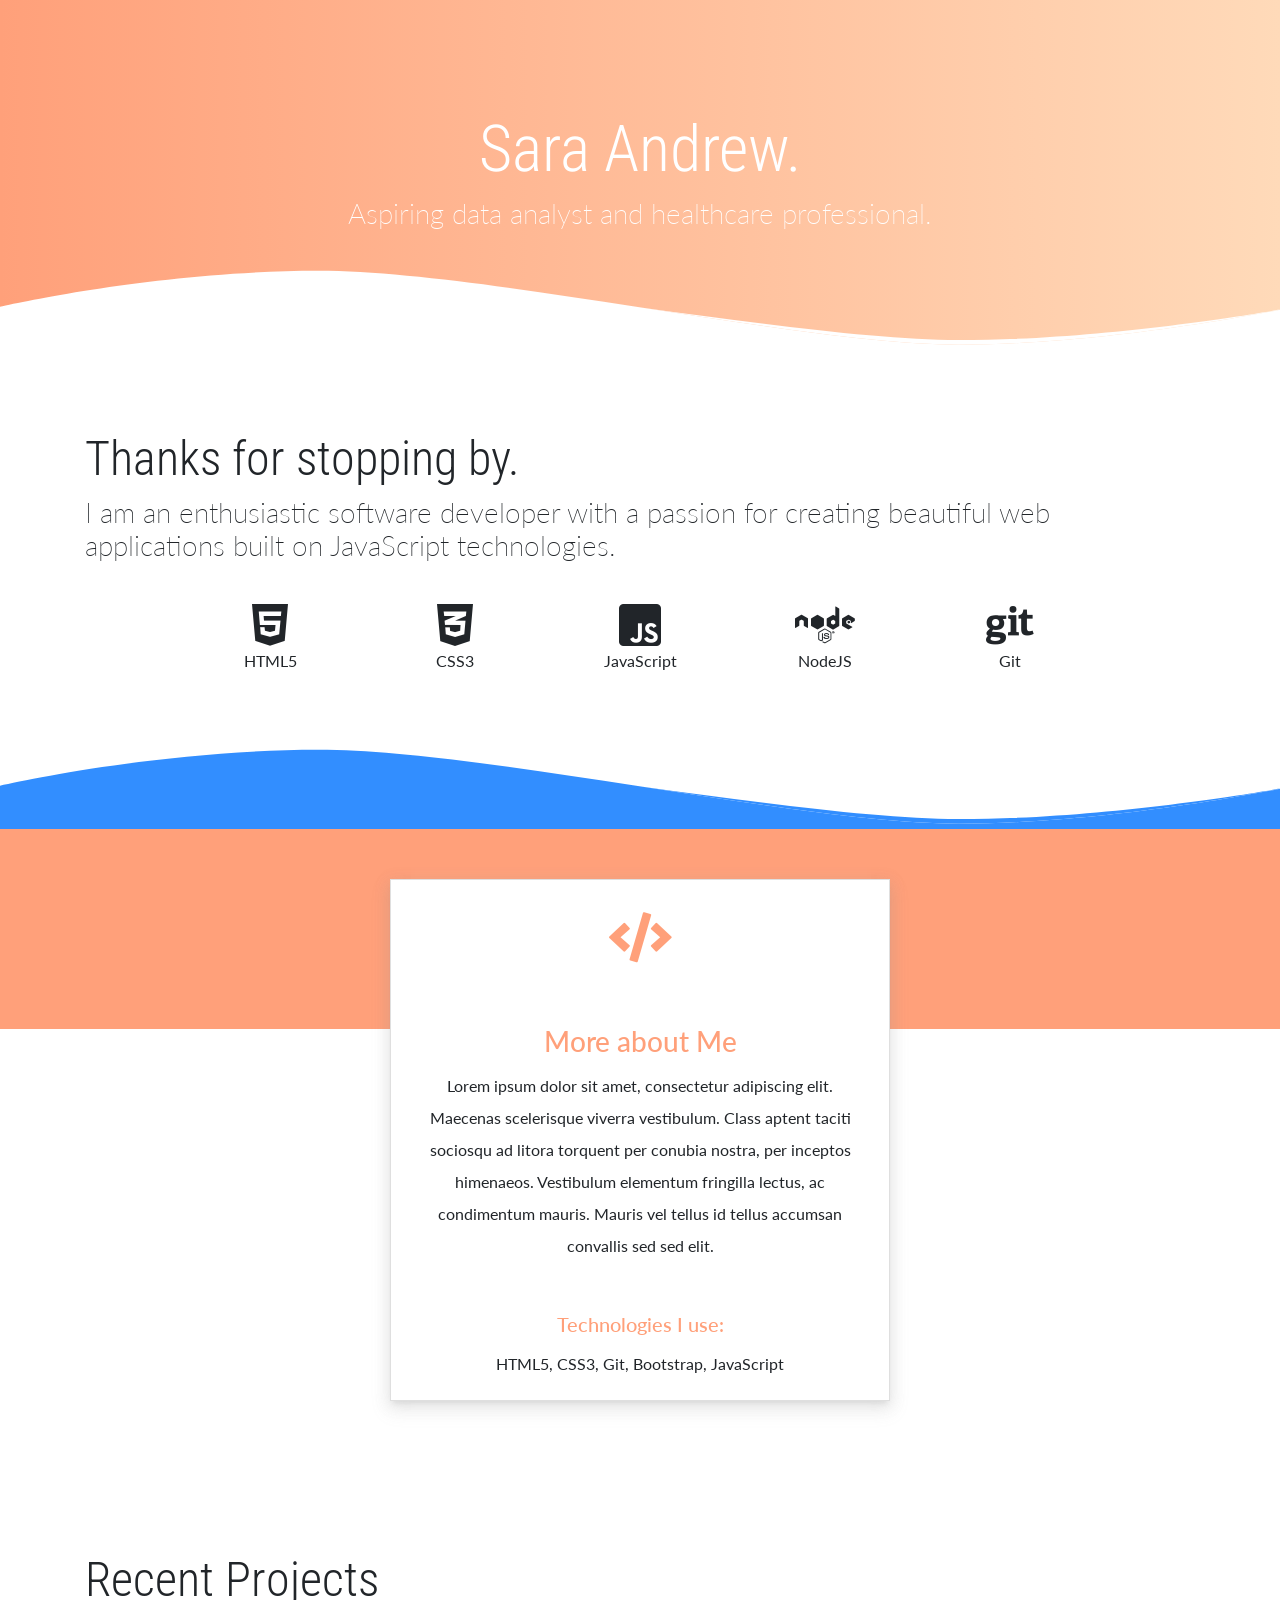
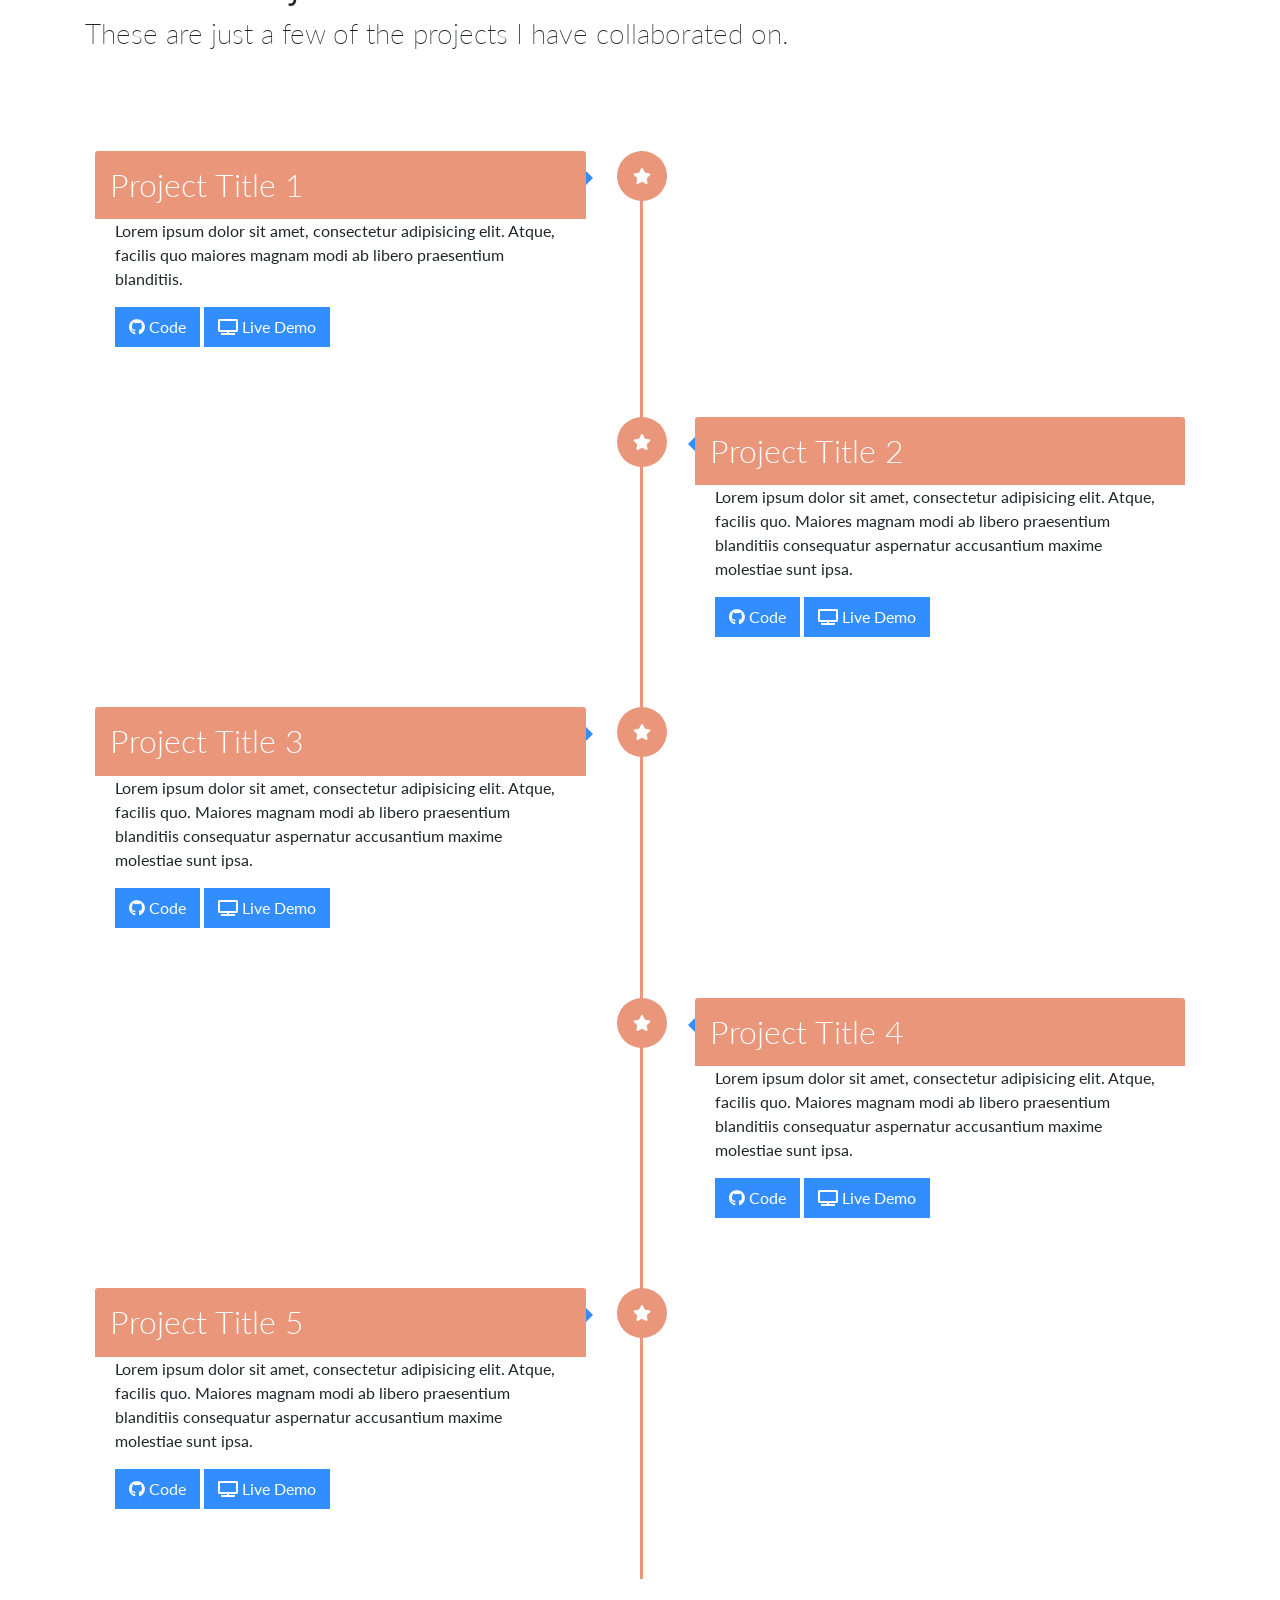
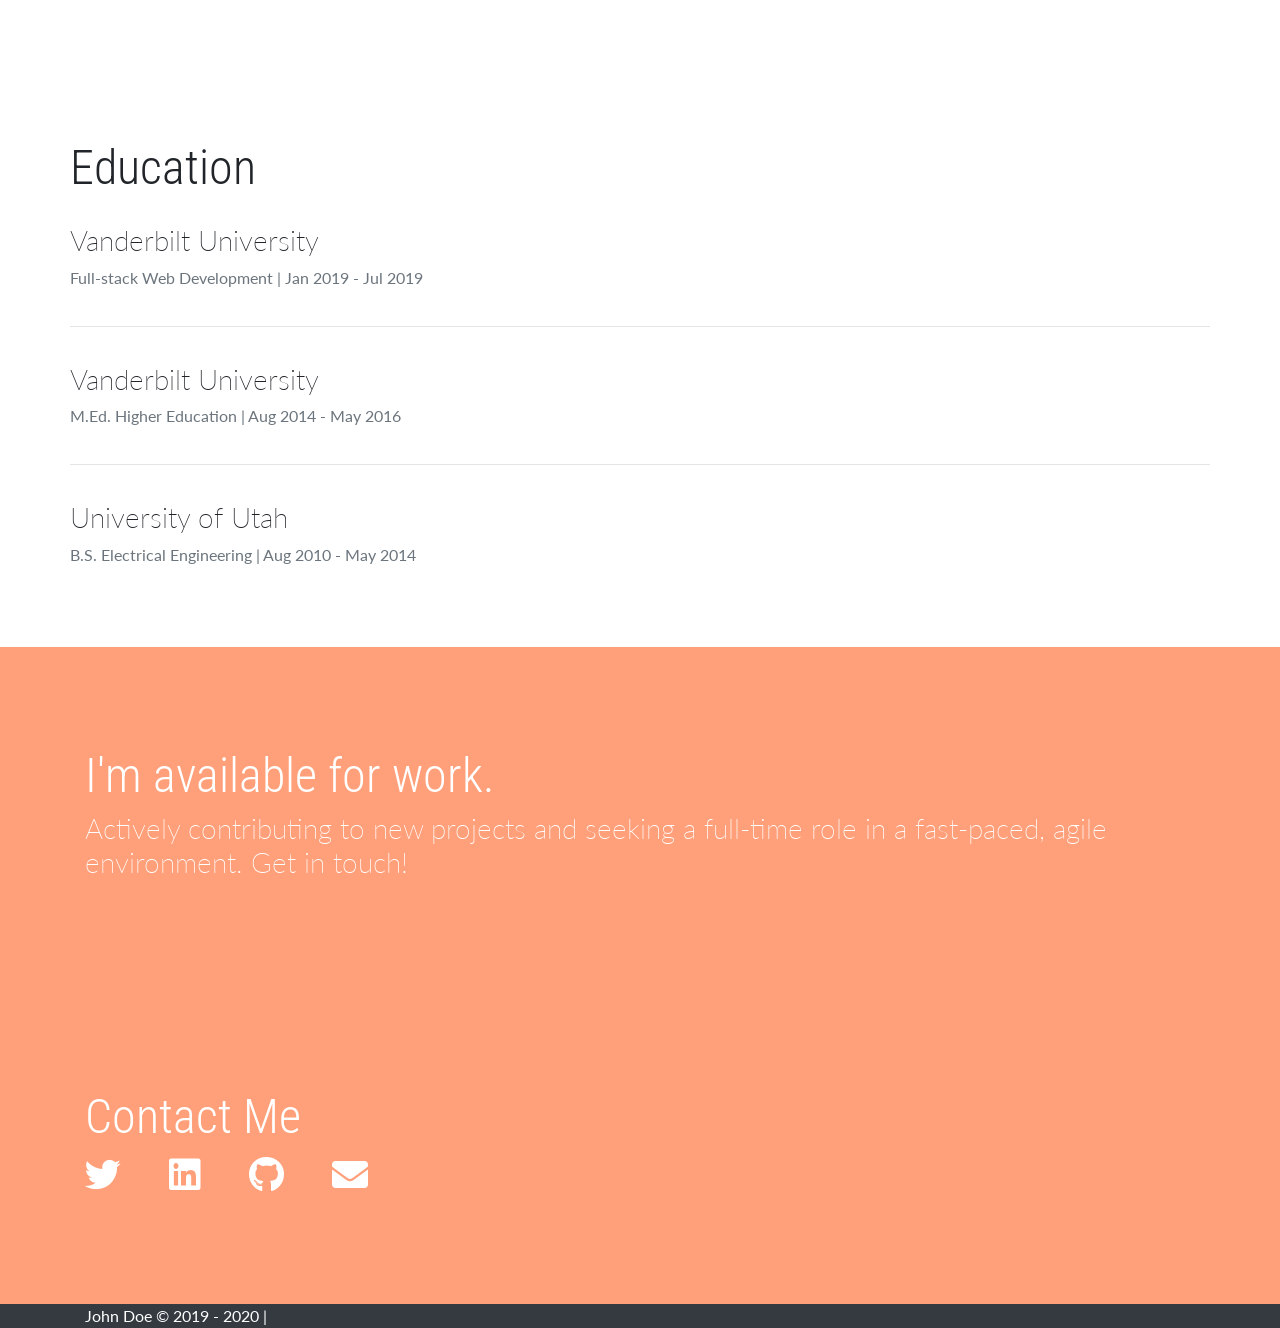
==== index.html @ ad1a3d20 "Modifying structure" ====
<!DOCTYPE html>
<html lang="en">

<head>
    <meta charset="UTF-8">
    <meta name="viewport" content="width=device-width, initial-scale=1.0">
    <meta http-equiv="X-UA-Compatible" content="ie=edge">

    <!-- Google Font -->
    <link href="https://fonts.googleapis.com/css?family=Lato:300,400,700" rel="stylesheet">
    <link href="https://fonts.googleapis.com/css?family=Roboto+Condensed:300,400,700" rel="stylesheet">

    <!-- Bootstrap CSS -->
    <link rel="stylesheet" href="https://stackpath.bootstrapcdn.com/bootstrap/4.3.1/css/bootstrap.min.css"
        integrity="sha384-ggOyR0iXCbMQv3Xipma34MD+dH/1fQ784/j6cY/iJTQUOhcWr7x9JvoRxT2MZw1T" crossorigin="anonymous" />

    <!-- Font Awesome -->
    <link rel="stylesheet" href="https://use.fontawesome.com/releases/v5.8.1/css/all.css"
        integrity="sha384-50oBUHEmvpQ+1lW4y57PTFmhCaXp0ML5d60M1M7uH2+nqUivzIebhndOJK28anvf" crossorigin="anonymous" />

    <!-- Custom styles for this template -->
    <link href="assets/css/app.css" rel="stylesheet" />
    <title>Sara Andrew | Portfolio</title>
</head>

<body>

    <header>
        <div class="wave">
            <div class="container header-container">
                <h1 class="name">Sara Andrew.</h1>
                <h3 class="subtitle text-center">Aspiring data analyst and healthcare professional.</h3>
                <!-- <img src="assets/images/student.png" class="boy" alt="boy image" /> -->
            </div>
        </div>
        <div class="wave-svg">
            <svg xmlns="http://www.w3.org/2000/svg" fill="#fff" opacity="1" width="100%" height="80"
                preserveAspectRatio="none" viewBox="0 0 1600 200">
                <path d="M-8,95.3C-8,95.3,189,2,398,2s604,184.7,800,184.7s412-91.4,412-91.4V271H-8V95.3z" />
                <path
                    d="M1610,95.3c0,0-216,80-412,80c-98,0-245.8-40.5-395.1-80.9c149.4,46.2,297.1,92.3,395.1,92.3C1394,186.7,1610,95.3,1610,95.3z" />
            </svg>
        </div>
    </header>

    <section class="container">
        <h1 class="title">Thanks for stopping by.
        </h1>
        <h3 class="subtitle">I am an enthusiastic software developer with a passion for creating beautiful
            web
            applications
            built on
            JavaScript technologies. </h3>
    </section>


    <section class="container skill-container">
        <div class="row">
            <div class="col-md-10 offset-md-1">

                <div class="row text-center">
                    <div class="col">
                        <div class="skill-bar-title">
                            <i class="fab fa-html5 fa-3x"></i>
                            <p>HTML5</p>
                        </div>
                    </div>

                    <div class="col">
                        <div class="skill-bar-title">
                            <i class="fab fa-css3-alt fa-3x"></i>
                            <p>CSS3</p>
                        </div>
                    </div>
                    <div class="col">
                        <div class="skill-bar-title">
                            <i class="fab fa-js-square fa-3x"></i>
                            <p>JavaScript</p>
                        </div>
                    </div>
                    <div class="col">
                        <div class="skill-bar-title">
                            <i class="fab fa-node fa-3x"></i>
                            <p>NodeJS</p>
                        </div>
                    </div>
                    <div class="col">
                        <div class="skill-bar-title">
                            <i class="fab fa-git fa-3x"></i>
                            <p>Git</p>
                        </div>
                    </div>
                </div>
            </div>
        </div>

    </section>

    <div class="wave-svg-color">
        <svg xmlns="http://www.w3.org/2000/svg" fill="#328eff" opacity="1" width="100%" height="80"
            preserveAspectRatio="none" viewBox="0 0 1600 200">
            <path d="M-8,95.3C-8,95.3,189,2,398,2s604,184.7,800,184.7s412-91.4,412-91.4V271H-8V95.3z" />
            <path
                d="M1610,95.3c0,0-216,80-412,80c-98,0-245.8-40.5-395.1-80.9c149.4,46.2,297.1,92.3,395.1,92.3C1394,186.7,1610,95.3,1610,95.3z" />
        </svg>
    </div>

    <section class="container-color">
    </section>
    <section class="container">
        <div class="card custom-card">
            <div class="card-body">
                <span class="card-icon">
                    <i class="fas fa-code"></i>
                </span>

                <h3 class="card-title">More about Me</h3>
                <p class="card-text">Lorem ipsum dolor sit amet, consectetur adipiscing elit. Maecenas scelerisque
                    viverra vestibulum. Class aptent taciti sociosqu ad litora torquent per conubia nostra, per inceptos
                    himenaeos. Vestibulum elementum fringilla lectus, ac condimentum mauris. Mauris vel tellus id tellus
                    accumsan convallis sed sed elit. </p>
                <h5 class="card-title">
                    Technologies I use:
                </h5>
                <p class="card-text">
                    HTML5, CSS3, Git, Bootstrap, JavaScript
                </p>
            </div>
        </div>
    </section>





    <!-- TIMELINE -->
    <section class="container">
        <h1 class="title">Recent Projects</h1>
        <h3 class="subtitle">These are just a few of the projects I have collaborated on.</h3>
    </section>


    <div class="container">
        <div id="timeline">
            <div class="timeline-item">
                <div class="timeline-icon">
                    <i class="fas fa-star fa-align"></i>

                </div>
                <div class="timeline-content">
                    <h2>Project Title 1</h2>
                    <p>
                        Lorem ipsum dolor sit amet, consectetur adipisicing elit.
                        Atque, facilis quo maiores magnam modi ab libero praesentium blanditiis.
                    </p>
                    <a href="https://github.com" class="btn"><i class="fab fa-github"></i> Code</a>
                    <a href="#" class="btn"><i class="fas fa-tv"></i> Live Demo</a>
                </div>
            </div>

            <div class="timeline-item">
                <div class="timeline-icon">
                    <i class="fas fa-star fa-align"></i>

                </div>
                <div class="timeline-content right">
                    <h2>Project Title 2</h2>
                    <p>
                        Lorem ipsum dolor sit amet, consectetur adipisicing elit. Atque, facilis quo. Maiores magnam
                        modi ab libero praesentium blanditiis consequatur aspernatur accusantium maxime molestiae sunt
                        ipsa.
                    </p>
                    <a href="https://github.com" class="btn"><i class="fab fa-github"></i> Code</a>
                    <a href="#" class="btn"><i class="fas fa-tv"></i> Live Demo</a>
                </div>
            </div>

            <div class="timeline-item">
                <div class="timeline-icon">
                    <i class="fas fa-star fa-align"></i>
                </div>
                <div class="timeline-content">
                    <h2>Project Title 3</h2>
                    <p>
                        Lorem ipsum dolor sit amet, consectetur adipisicing elit. Atque, facilis quo. Maiores magnam
                        modi ab libero praesentium blanditiis consequatur aspernatur accusantium maxime molestiae sunt
                        ipsa.
                    </p>
                    <a href="https://github.com" class="btn"><i class="fab fa-github"></i> Code</a>
                    <a href="#" class="btn"><i class="fas fa-tv"></i> Live Demo</a>

                </div>
            </div>

            <div class="timeline-item">
                <div class="timeline-icon">
                    <i class="fas fa-star fa-align"></i>

                </div>
                <div class="timeline-content right">
                    <h2>Project Title 4</h2>
                    <p>
                        Lorem ipsum dolor sit amet, consectetur adipisicing elit. Atque, facilis quo. Maiores magnam
                        modi ab libero praesentium blanditiis consequatur aspernatur accusantium maxime molestiae sunt
                        ipsa.
                    </p>
                    <a href="https://github.com" class="btn"><i class="fab fa-github"></i> Code</a>
                    <a href="#" class="btn"><i class="fas fa-tv"></i> Live Demo</a>
                </div>
            </div>

            <div class="timeline-item">
                <div class="timeline-icon">
                    <i class="fas fa-star fa-align"></i>
                </div>
                <div class="timeline-content">
                    <h2>Project Title 5</h2>
                    <p>
                        Lorem ipsum dolor sit amet, consectetur adipisicing elit. Atque, facilis quo. Maiores magnam
                        modi ab libero praesentium blanditiis consequatur aspernatur accusantium maxime molestiae sunt
                        ipsa.
                    </p>
                    <a href="https://github.com" class="btn"><i class="fab fa-github"></i> Code</a>
                    <a href="#" class="btn"><i class="fas fa-tv"></i> Live Demo</a>
                </div>
            </div>
        </div>
    </div>


    <!-- EDUCATION -->
    <section class="container education-container">
        <h1 class="title">Education </h1>
        <article class="education-item">
            <h3 class="subtitle">Vanderbilt University</h3>
            <span class="text-muted">Full-stack Web Development | Jan 2019 - Jul 2019</span>
        </article>
        <hr />
        <article class="education-item">
            <h3 class="subtitle">Vanderbilt University</h3>
            <span class="text-muted">M.Ed. Higher Education | Aug 2014 - May 2016</span>
        </article>
        <hr />
        <article class="education-item">
            <h3 class="subtitle">University of Utah</h3>
            <span class="text-muted">B.S. Electrical Engineering | Aug 2010 - May 2014</span>
        </article>



    </section>

    <!-- AVAILABLE FOR WORK -->
    <section class="container-color">
        <div class="container">
            <h1 class="title">I'm available for work.
            </h1>
            <h3 class="subtitle">Actively contributing to new projects and seeking a full-time role in a fast-paced,
                agile environment. Get in touch!</h3>
        </div>
    </section>

    <!-- FOOTER -->
    <section class="container-dark">
        <div class="container">
            <h1>Contact Me</h1>
            <h3 class="intro subtitle">
                <a href="https://twitter.com" class="social-icon"><i class="fab fa-twitter"></i></a>
                <a href="https://linkedin.com/in" class="social-icon"><i class="fab fa-linkedin"></i></a>
                <a href="jttps://github.com/" class="social-icon"><i class="fab fa-github"></i></a>
                <a href="mailto:<YOUREMAIL>" class="social-icon"><i class="fas fa-envelope"></i></a>
            </h3>
        </div>
    </section>

    <footer>
        <div class="container">
            John Doe &copy; 2019 - 2020 |

        </div>
    </footer>


    <script src="https://code.jquery.com/jquery-3.3.1.slim.min.js"
        integrity="sha384-q8i/X+965DzO0rT7abK41JStQIAqVgRVzpbzo5smXKp4YfRvH+8abtTE1Pi6jizo"
        crossorigin="anonymous"></script>
    <script src="https://cdnjs.cloudflare.com/ajax/libs/popper.js/1.14.6/umd/popper.min.js"
        integrity="sha384-wHAiFfRlMFy6i5SRaxvfOCifBUQy1xHdJ/yoi7FRNXMRBu5WHdZYu1hA6ZOblgut"
        crossorigin="anonymous"></script>
    <script src="https://stackpath.bootstrapcdn.com/bootstrap/4.2.1/js/bootstrap.min.js"
        integrity="sha384-B0UglyR+jN6CkvvICOB2joaf5I4l3gm9GU6Hc1og6Ls7i6U/mkkaduKaBhlAXv9k"
        crossorigin="anonymous"></script>
    <script src="assets/js/app.js"></script>
</body>

</html>
---- assets/css/app.css ----
html, body {
  font-family: 'Lato', sans-serif;
}

h1 {
  font-size:3em;
  font-family: 'Roboto Condensed', sans-serif;
  font-weight: 300;
}

.name {
  font-size:4em;
  font-family: 'Roboto Condensed', sans-serif;
  font-weight: 300;
}

footer {
  background-color: #343a40;
  color: #fff;
  display: flex;
  align-items: flex-start;
}

footer a {
  color: #fff;
}

.header-container {
  display: flex;
  align-items: center;
  flex-direction: column;
}

.wave {
  background: linear-gradient(to left, #FFDAB9, #FFA07A);
  min-height: 350px;
  color: #fff;
  display: flex;
  flex-direction: column;
  justify-content: center;
  align-items: center;
}

.wave-svg{
  width: 100%;
  transform: translateY(-80px);
}

.wave-svg-secondary{
  width: 100%;
}

.wave-svg-color {
  margin-top: 30px;
}

.custom-card {
  transform: translateY(-150px);
  text-align: center;
  width:500px;
  max-width: 90%;
  margin: 0 auto;
  
}

.card {
  border-radius: 0;
  box-shadow:0 8px 17px 2px rgba(152,152,152,0.14),0 3px 14px 2px rgba(152,152,152,0.12),0 5px 5px -3px rgba(152,152,152,0.2);
}

.education-container {
  padding: 60px 0;
}

.education-item {
  padding: 20px 0;
}

.container-color, .container-dark {
  padding: 100px 0;
  color: #fff;
}

.container-color {
  background-color: #FFA07A;
}

.container-dark {
  background-color: #FFA07A;
}

.card-title {
  margin-top: 50px;
  color: #FFA07A;
  text-align: center;
}

.card-text {
  line-height: 2;
}

.card-icon{
  color: #FFA07A;
  font-size: 50px;
}

.subtitle {
    font-weight: 200;
}
.boy {
    display: block;
    height: 200px;
    margin-top: 50px;
}

.start-project-card {
    min-height: 200px;
    width: 100%;
}

.card-flex{
    display: flex;
    align-items: flex-start;
    justify-content: center;
    flex-direction: column;
}

.social-icon {
    color: #fff;
    font-size: 36px;
    margin-right: 40px;
}

.skill-container{
    padding: 30px;
}

.fa-align {
  margin: auto;
  color: #fff;
} 

#timeline .timeline-item:after, #timeline .timeline-item:before {
	 content: '';
	 display: block;
	 width: 100%;
	 clear: both;
}
 
 #timeline {
	 width: 100%;
	 margin: 100px auto;
	 position: relative;
	 padding: 0 10px;
	 transition: all 0.4s ease;
}
 #timeline:before {
	 content: "";
	 width: 3px;
	 height: 100%;
	 background: #E9967A;
	 left: 50%;
	 top: 0;
	 position: absolute;
}
 #timeline:after {
	 content: "";
	 clear: both;
	 display: table;
	 width: 100%;
}
 #timeline .timeline-item {
	 margin-bottom: 50px;
	 position: relative;
}
 #timeline .timeline-item .timeline-icon {
	 background: #E9967A;
	 width: 50px;
	 height: 50px;
	 position: absolute;
	 top: 0;
	 left: 50%;
	 overflow: hidden;
	 margin-left: -23px;
	 border-radius: 50%;
}
 #timeline .timeline-item .timeline-icon {
	 display:flex;
}
 #timeline .timeline-item .timeline-content {
	 width: 45%;
	 background: #fff;
	 padding: 20px;
	 border-radius: 0;
	 transition: all 0.3s ease;
}
 #timeline .timeline-item .timeline-content h2 {
	 padding: 15px;
	 background: #E9967A;
	 color: #fff;
	 margin: -20px -20px 0 -20px;
	 font-weight: 300;
	 -webkit-border-radius: 3px 3px 0 0;
	 -moz-border-radius: 3px 3px 0 0;
	 -ms-border-radius: 3px 3px 0 0;
	 border-radius: 3px 3px 0 0;
}
 #timeline .timeline-item .timeline-content:before {
	 content: '';
	 position: absolute;
	 left: 45%;
	 top: 20px;
	 width: 0;
	 height: 0;
	 border-top: 7px solid transparent;
	 border-bottom: 7px solid transparent;
	 border-left: 7px solid #328eff;
}
 #timeline .timeline-item .timeline-content.right {
	 float: right;
}
 #timeline .timeline-item .timeline-content.right:before {
	 content: '';
	 right: 45%;
	 left: inherit;
	 border-left: 0;
	 border-right: 7px solid #328eff;
}
 .btn {
	 background-color: #328eff;
   border: 2px solid #328eff;
   color: #fff;
   border-radius: 0;

}

 @media screen and (max-width: 768px) {
	 #timeline {
		 margin: 30px;
		 padding: 0px;
		 width: 90%;
	}
	 #timeline:before {
		 left: 0;
	}
	 #timeline .timeline-item .timeline-content {
		 width: 90%;
		 float: right;
	}
	 #timeline .timeline-item .timeline-content:before, #timeline .timeline-item .timeline-content.right:before {
		 left: 10%;
		 margin-left: -6px;
		 border-left: 0;
		 border-right: 7px solid #E9967A;
	}
	 #timeline .timeline-item .timeline-icon {
		 left: 0;
	}
}
 


.modal {
  position: fixed;
  top: 0;
  right: 0;
  bottom: 0;
  left: 0;
  overflow: hidden;
}

.modal-dialog {
  position: fixed;
  margin: 0;
  min-width: 100%;
  height: 100%;
  padding: 0;
}

.modal-content {
  position: absolute;
  top: 0;
  right: 0;
  bottom: 0;
  left: 0;
  border-radius: 0;
  box-shadow: none;
}

.modal-header {
  position: absolute;
  top: 0;
  right: 0;
  left: 0;
  height: 50px;
  padding: 10px;
  background: #328eff;
  border: 0;
  border-radius: 0;
}

.modal-title {
  font-weight: 300;
  font-size: 2em;
  color: #fff;
  line-height: 30px;
}

.modal-body {
  position: absolute;
  top: 50px;
  bottom: 60px;
  width: 100%;
  font-weight: 300;
  overflow: auto;
}

.modal-footer {
  position: absolute;
  right: 0;
  bottom: 0;
  left: 0;
  height: 60px;
  padding: 10px;
  background: #f1f3f5;
}
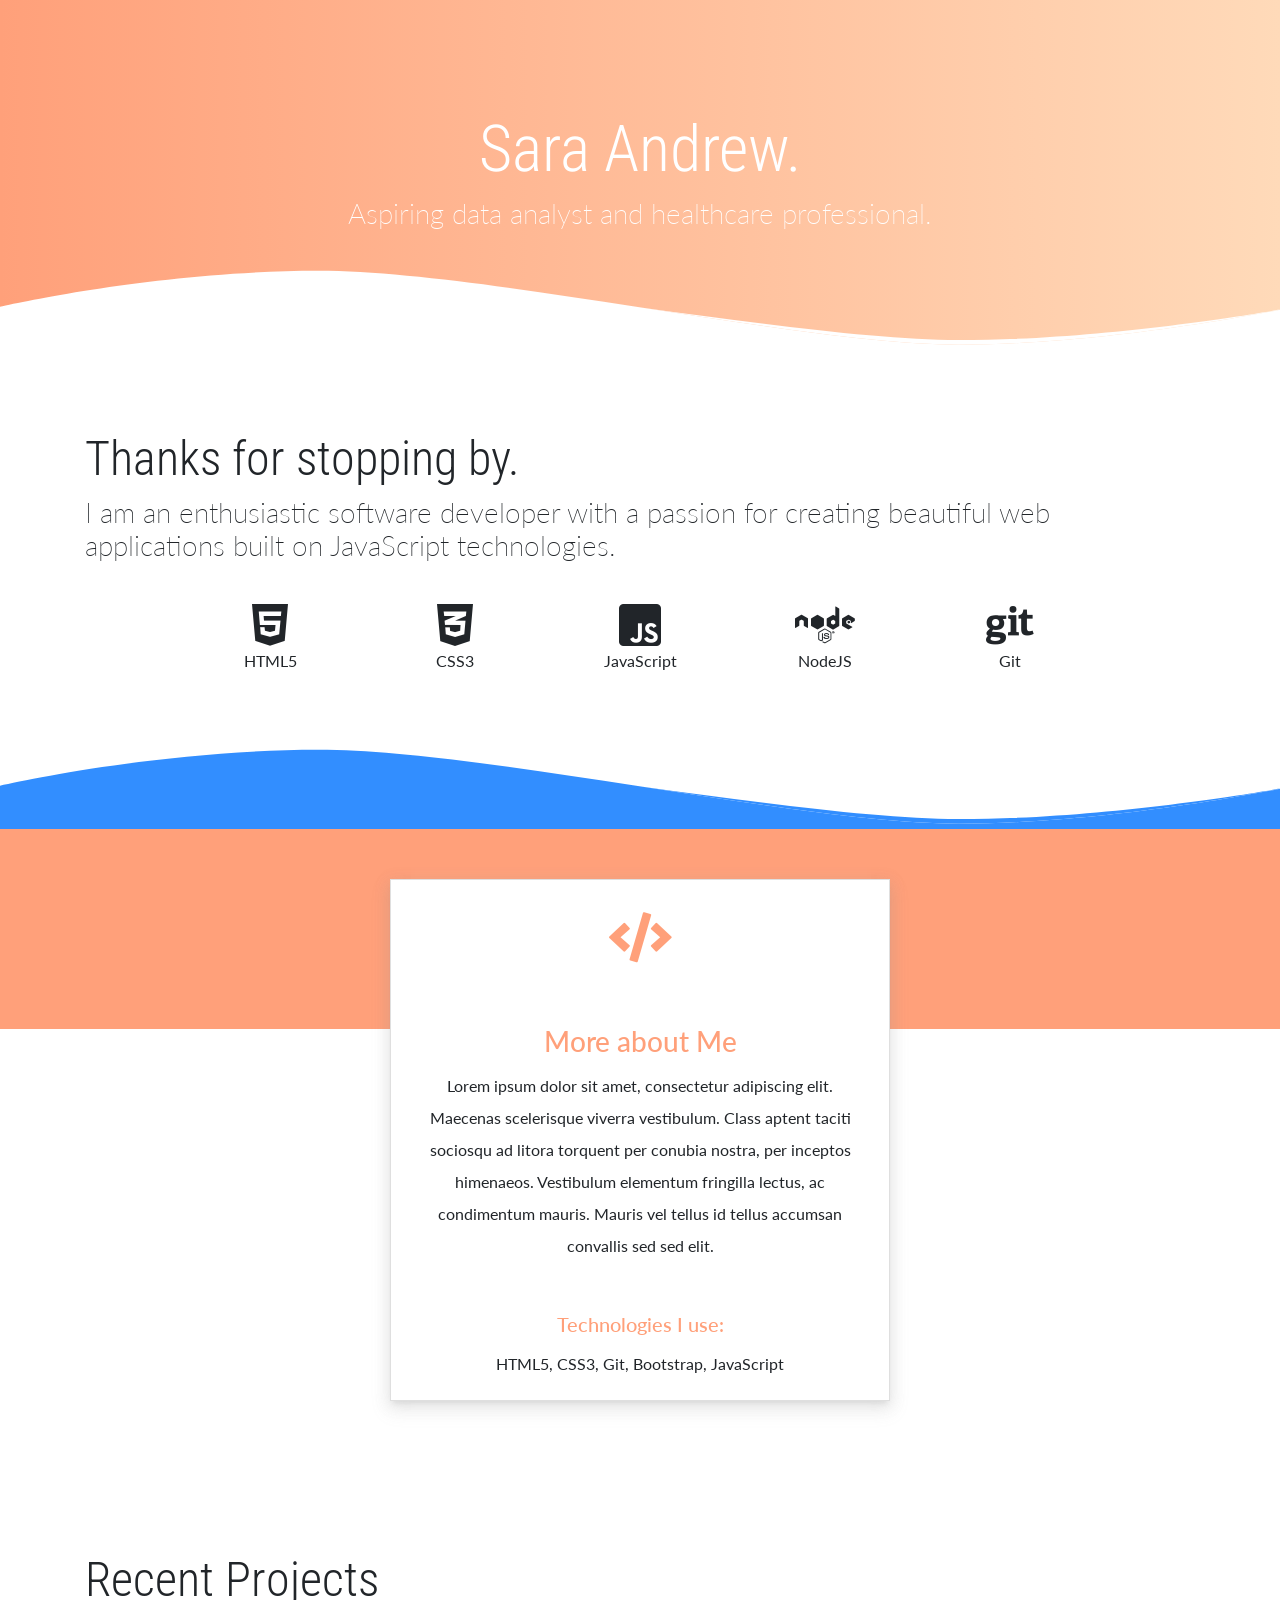
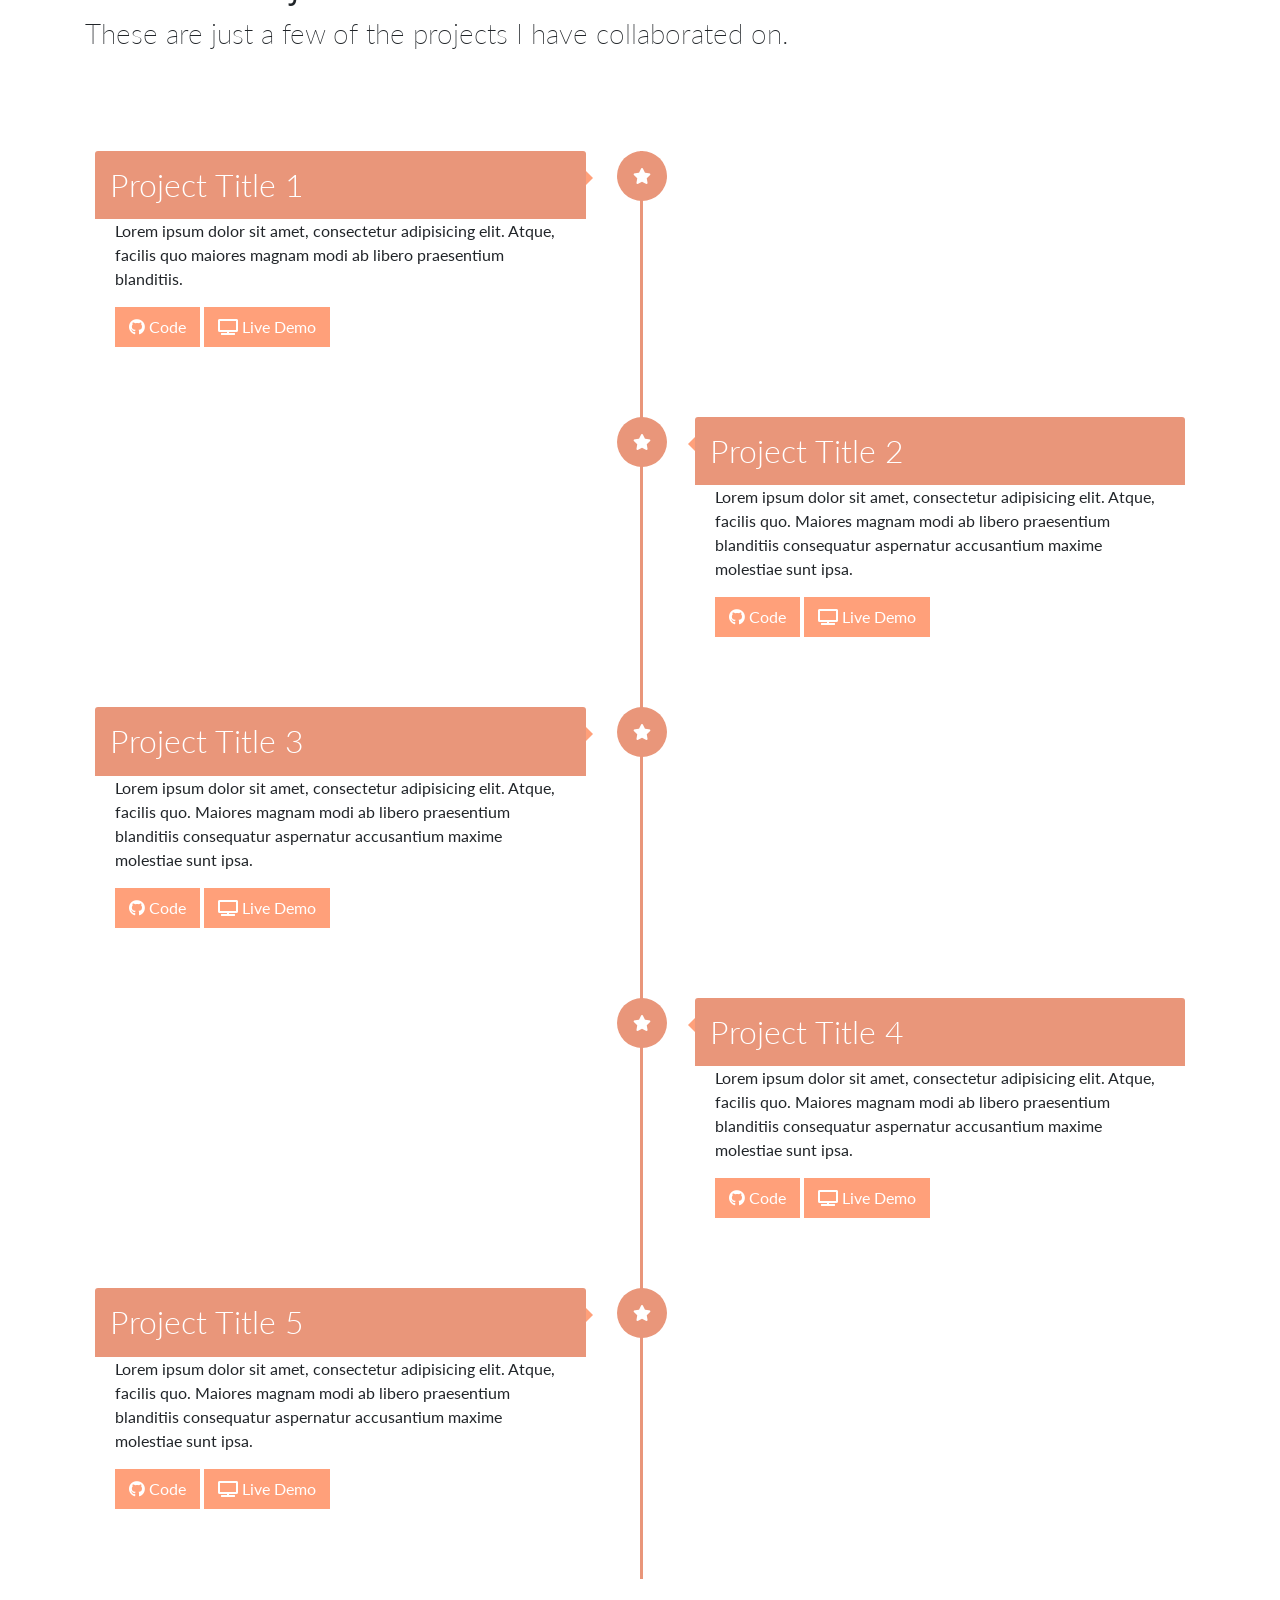
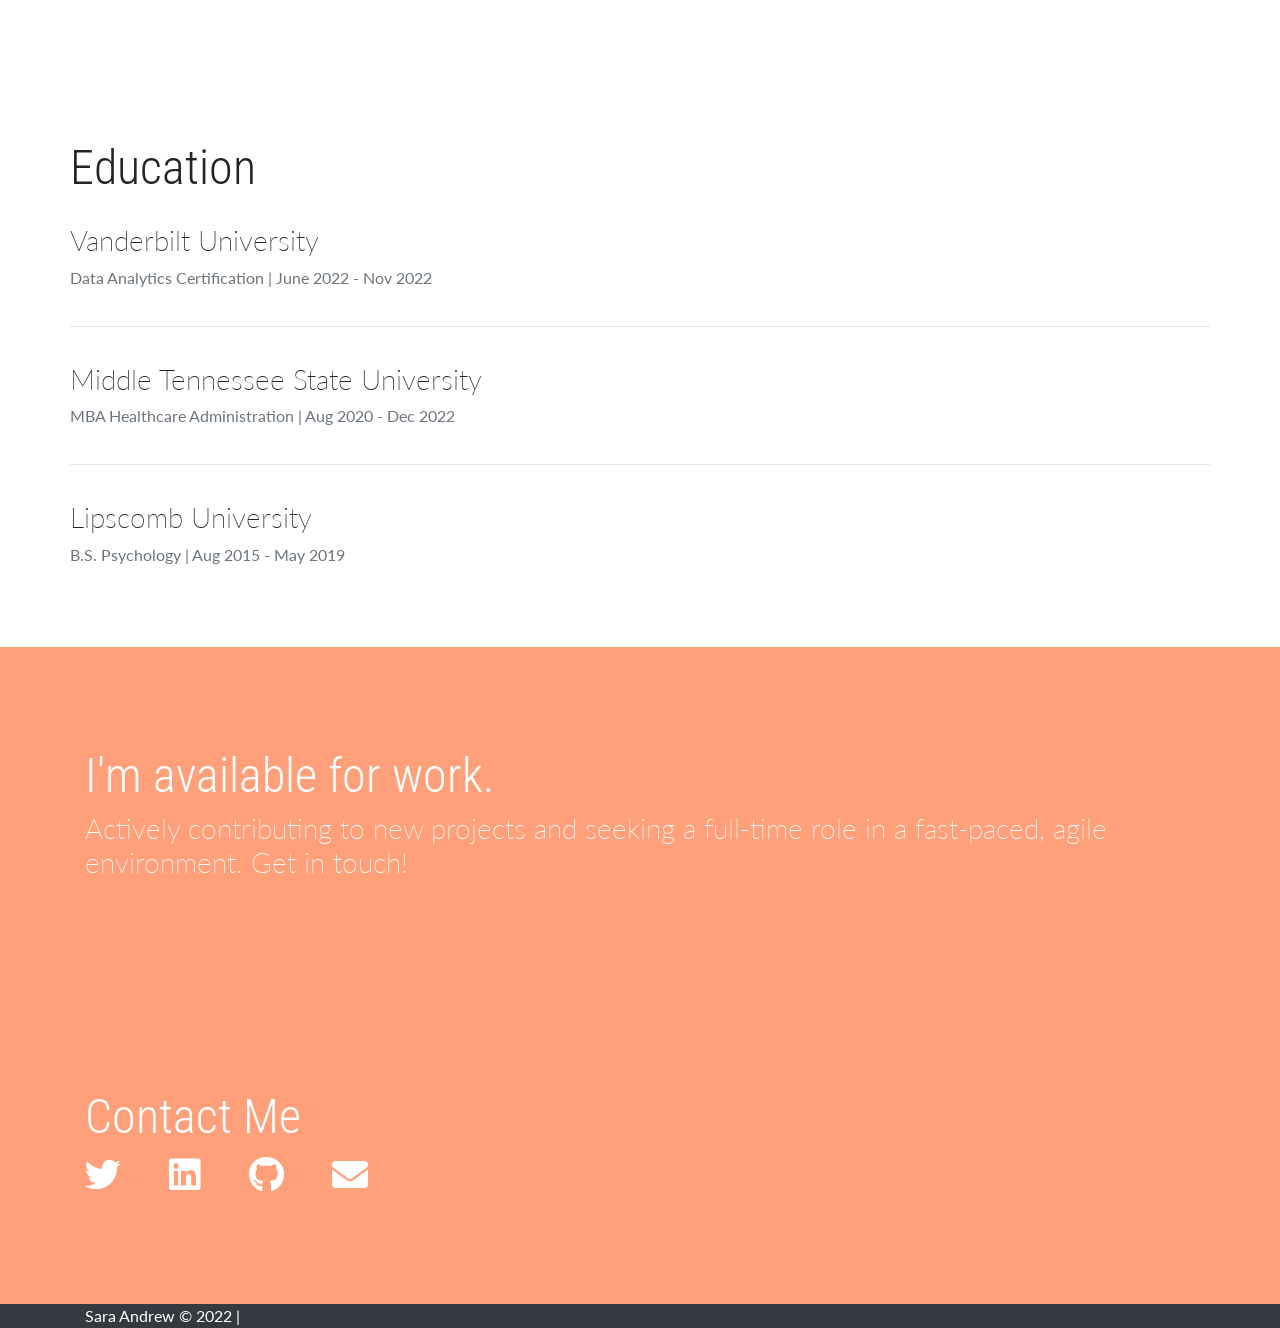
==== commit fd55e50d: "Added education history and made a few changes to portfolio colors" ====
--- a/index.html
+++ b/index.html
@@ -233,17 +233,17 @@
         <h1 class="title">Education </h1>
         <article class="education-item">
             <h3 class="subtitle">Vanderbilt University</h3>
-            <span class="text-muted">Full-stack Web Development | Jan 2019 - Jul 2019</span>
+            <span class="text-muted">Data Analytics Certification | June 2022 - Nov 2022</span>
         </article>
         <hr />
         <article class="education-item">
-            <h3 class="subtitle">Vanderbilt University</h3>
-            <span class="text-muted">M.Ed. Higher Education | Aug 2014 - May 2016</span>
+            <h3 class="subtitle">Middle Tennessee State University</h3>
+            <span class="text-muted">MBA Healthcare Administration | Aug 2020 - Dec 2022</span>
         </article>
         <hr />
         <article class="education-item">
-            <h3 class="subtitle">University of Utah</h3>
-            <span class="text-muted">B.S. Electrical Engineering | Aug 2010 - May 2014</span>
+            <h3 class="subtitle">Lipscomb University</h3>
+            <span class="text-muted">B.S. Psychology | Aug 2015 - May 2019</span>
         </article>
 
 
@@ -266,16 +266,16 @@
             <h1>Contact Me</h1>
             <h3 class="intro subtitle">
                 <a href="https://twitter.com" class="social-icon"><i class="fab fa-twitter"></i></a>
-                <a href="https://linkedin.com/in" class="social-icon"><i class="fab fa-linkedin"></i></a>
-                <a href="jttps://github.com/" class="social-icon"><i class="fab fa-github"></i></a>
-                <a href="mailto:<YOUREMAIL>" class="social-icon"><i class="fas fa-envelope"></i></a>
+                <a href="https://www.linkedin.com/in/sara-andrew-5330a9137/" class="social-icon"><i class="fab fa-linkedin"></i></a>
+                <a href="https://github.com/saradandrew/" class="social-icon"><i class="fab fa-github"></i></a>
+                <a href="mailto:<skandrew97@gmail.com>" class="social-icon"><i class="fas fa-envelope"></i></a>
             </h3>
         </div>
     </section>
 
     <footer>
         <div class="container">
-            John Doe &copy; 2019 - 2020 |
+            Sara Andrew &copy; 2022 |
 
         </div>
     </footer>
--- a/assets/css/app.css
+++ b/assets/css/app.css
@@ -214,7 +214,7 @@
 	 height: 0;
 	 border-top: 7px solid transparent;
 	 border-bottom: 7px solid transparent;
-	 border-left: 7px solid #328eff;
+	 border-left: 7px solid #FFA07A;
 }
  #timeline .timeline-item .timeline-content.right {
 	 float: right;
@@ -224,11 +224,11 @@
 	 right: 45%;
 	 left: inherit;
 	 border-left: 0;
-	 border-right: 7px solid #328eff;
+	 border-right: 7px solid #FFA07A;
 }
  .btn {
-	 background-color: #328eff;
-   border: 2px solid #328eff;
+	 background-color: #FFA07A;
+   border: 2px solid #FFA07A;
    color: #fff;
    border-radius: 0;
 
@@ -294,7 +294,7 @@
   left: 0;
   height: 50px;
   padding: 10px;
-  background: #328eff;
+  background: #FFA07A;
   border: 0;
   border-radius: 0;
 }
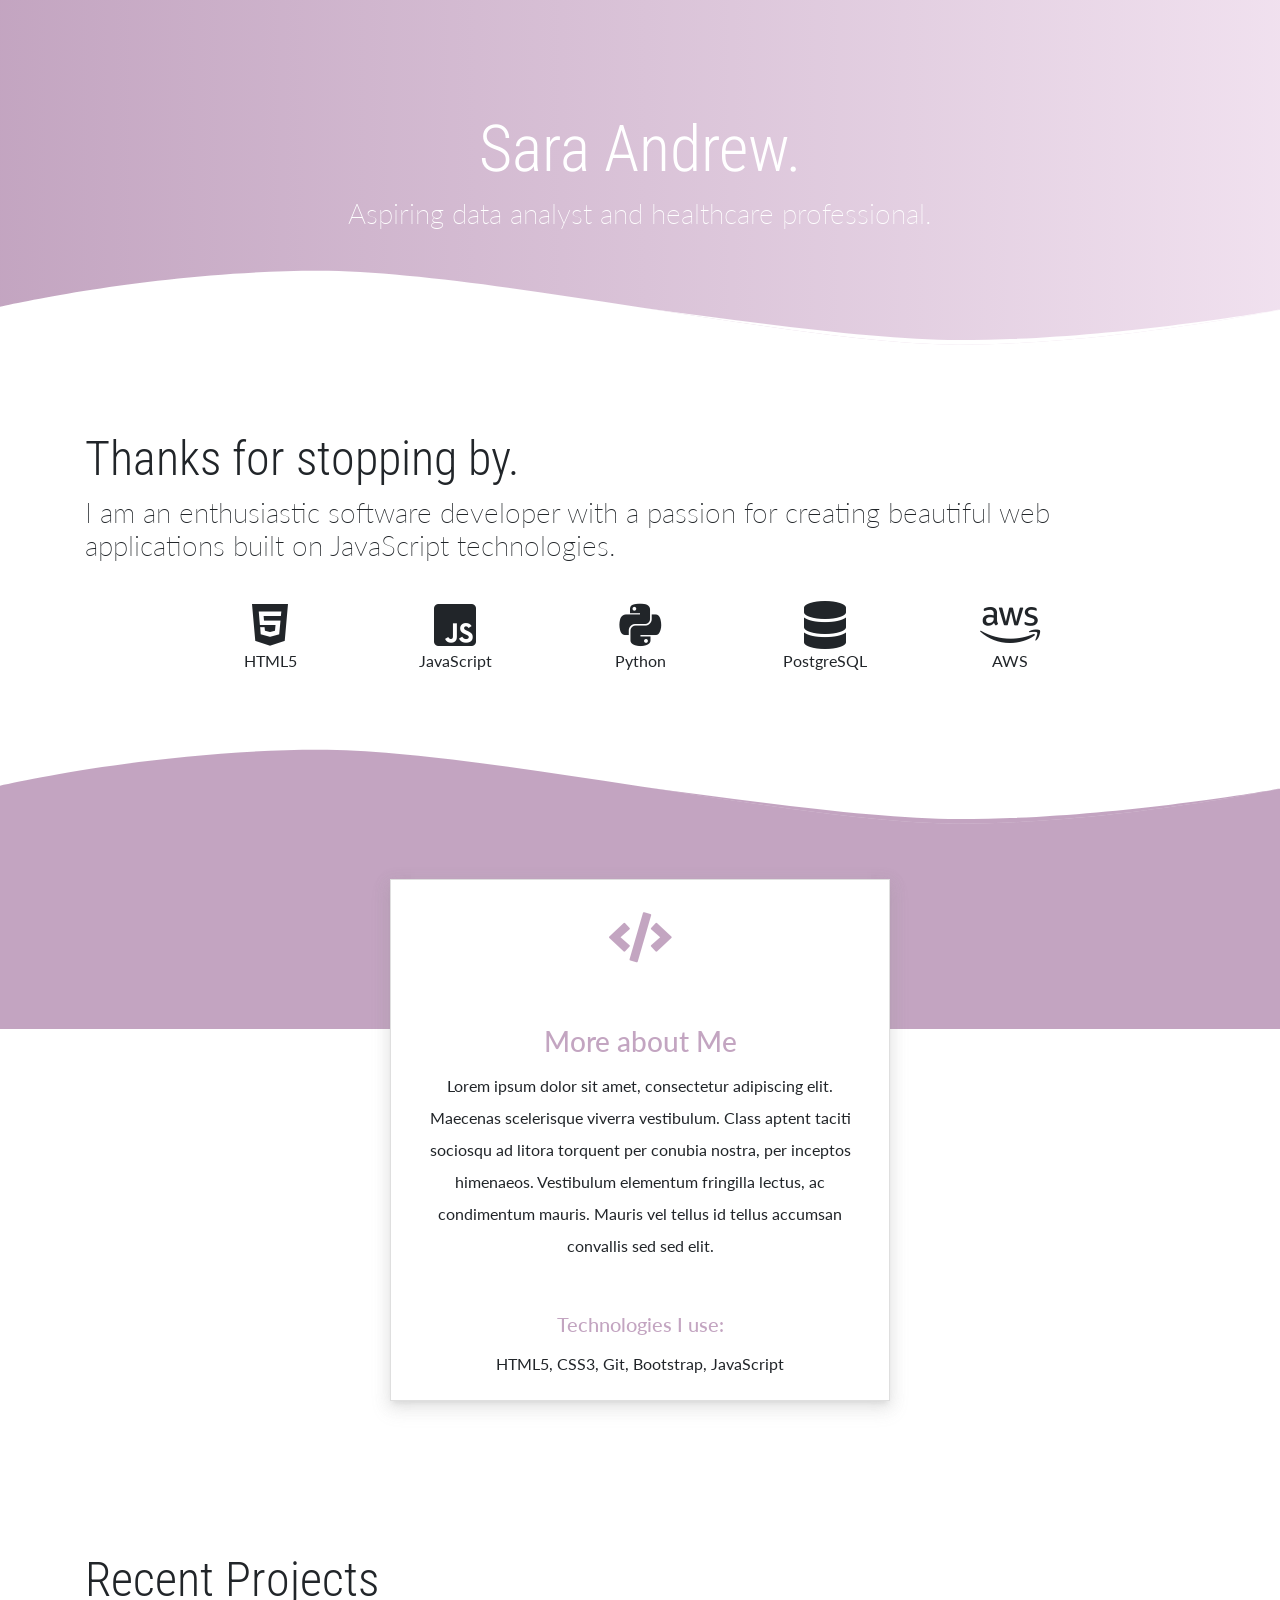
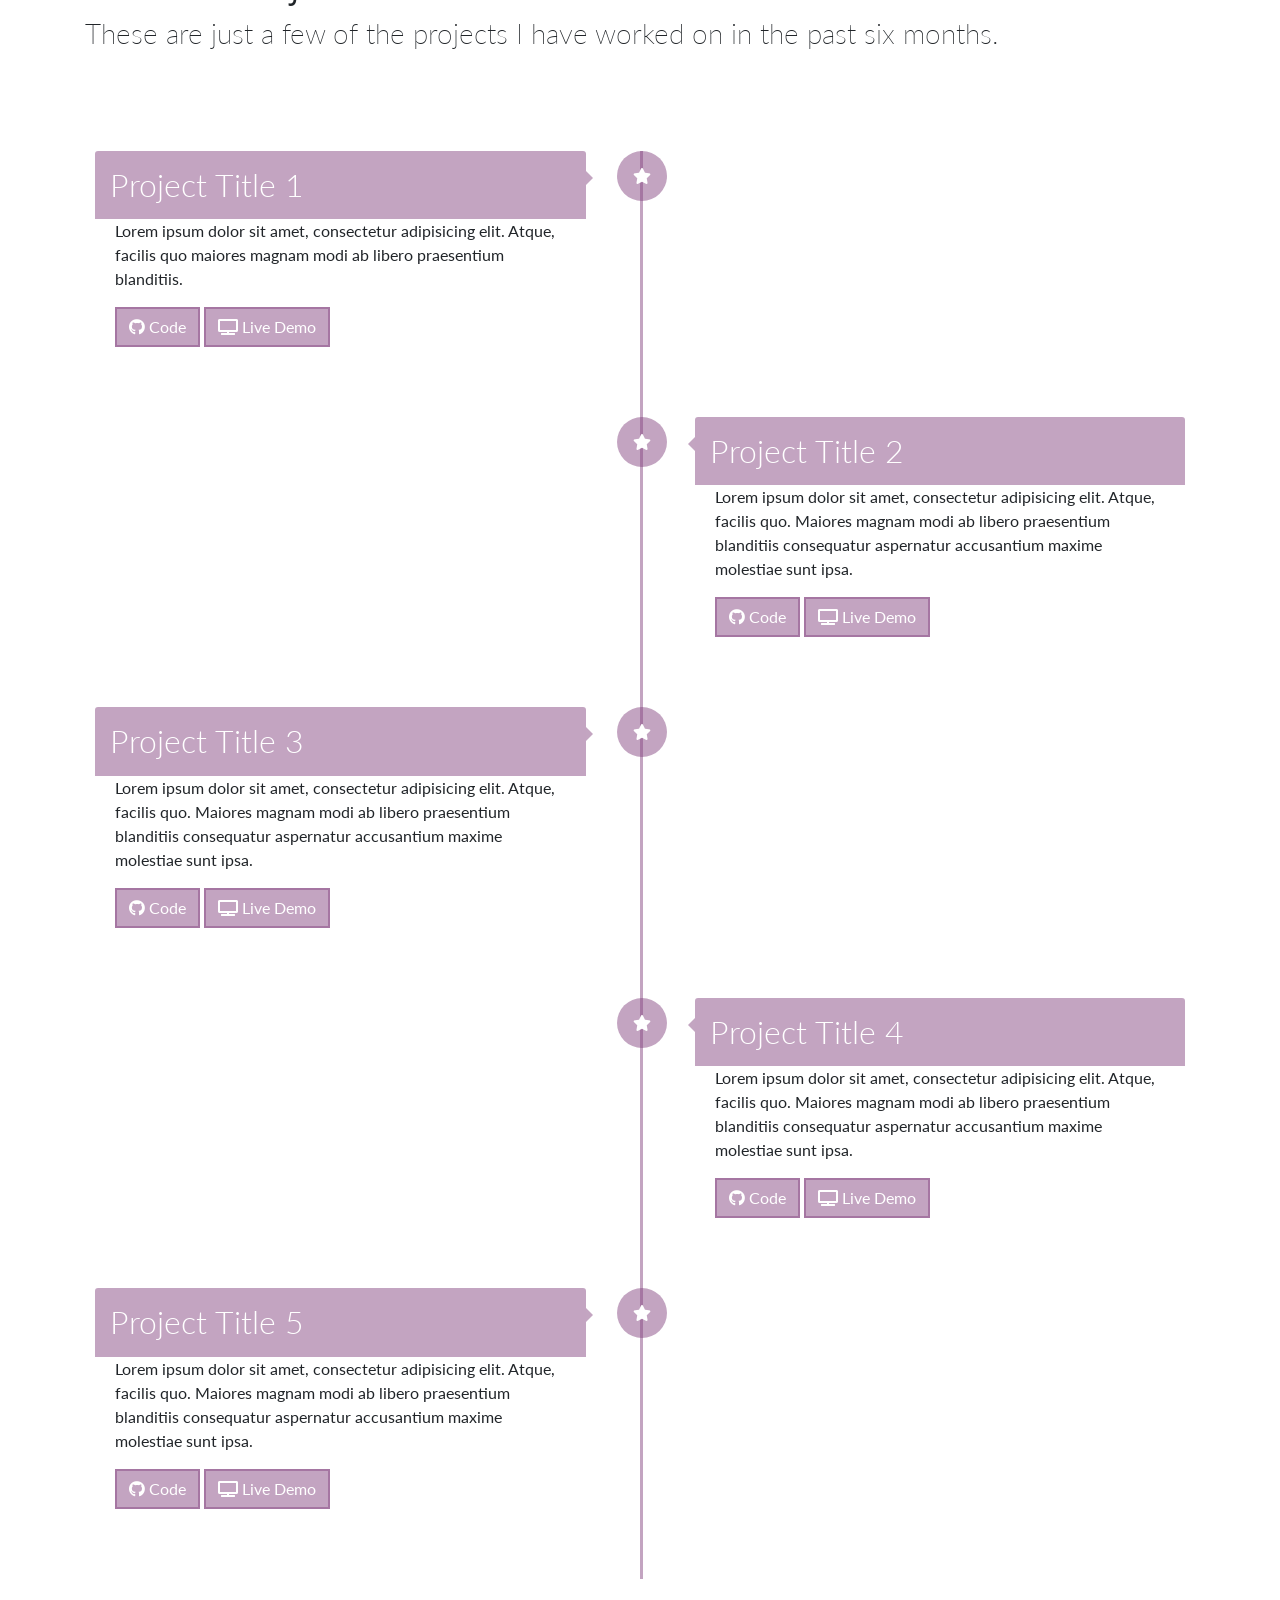
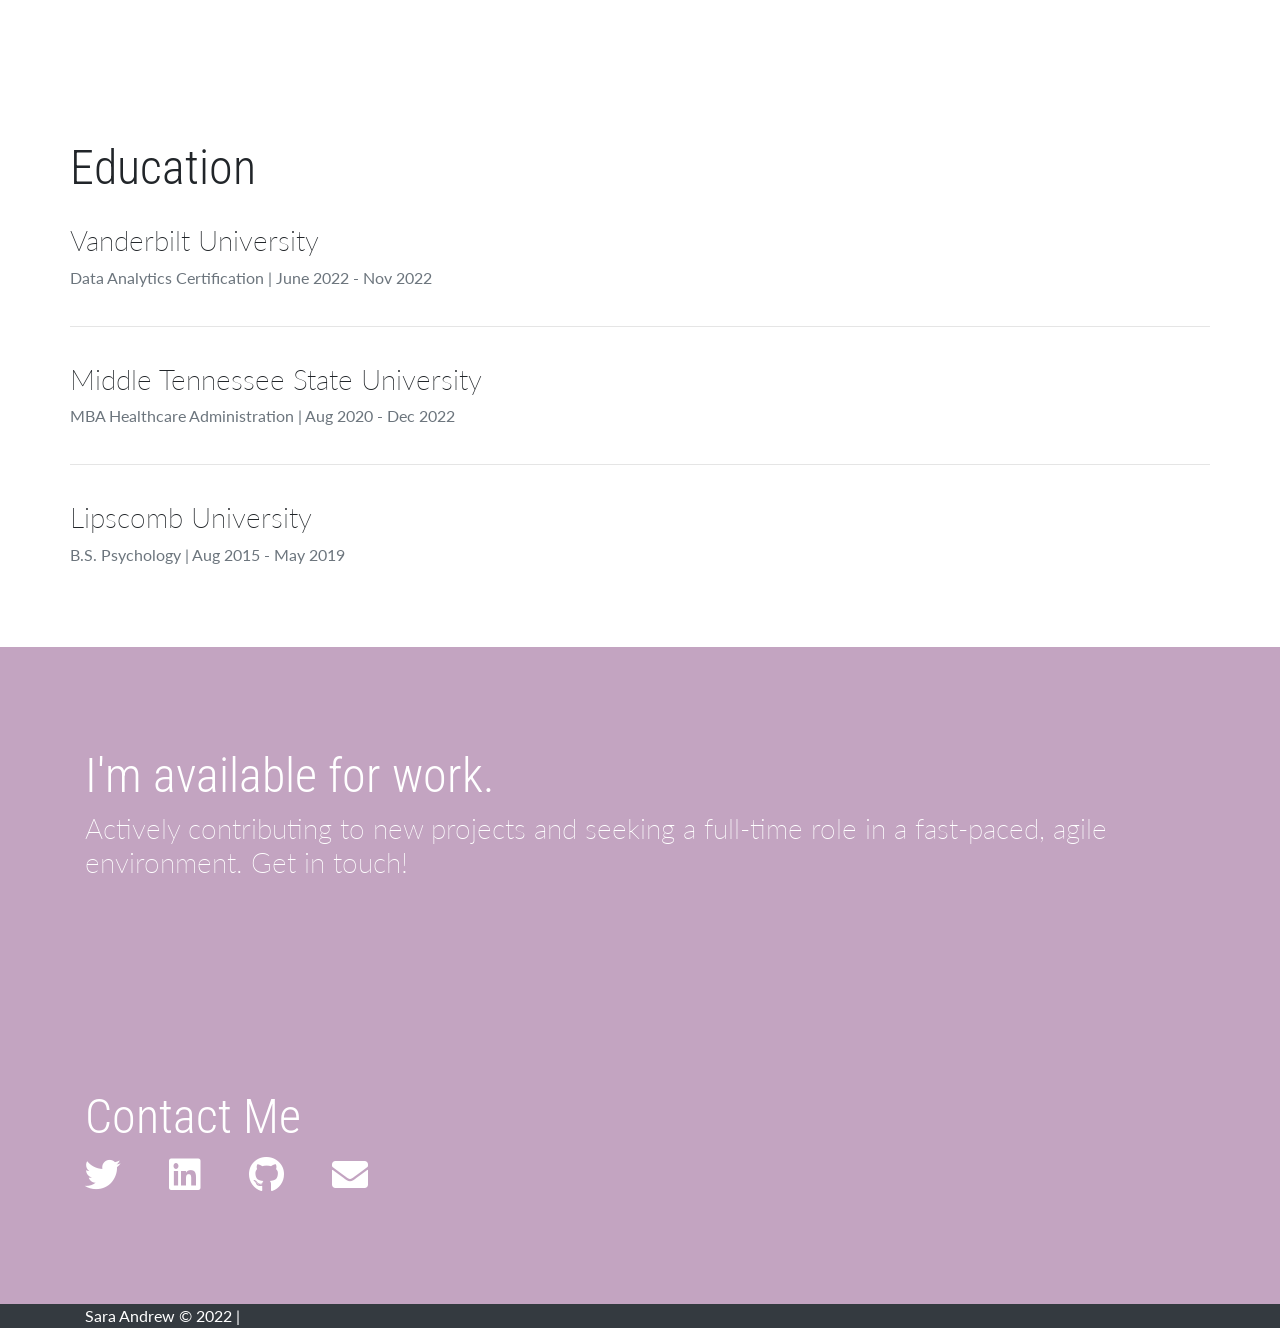
==== commit b311f09c: "Changes to color and icons made." ====
--- a/index.html
+++ b/index.html
@@ -68,26 +68,26 @@
 
                     <div class="col">
                         <div class="skill-bar-title">
-                            <i class="fab fa-css3-alt fa-3x"></i>
-                            <p>CSS3</p>
-                        </div>
-                    </div>
-                    <div class="col">
-                        <div class="skill-bar-title">
                             <i class="fab fa-js-square fa-3x"></i>
                             <p>JavaScript</p>
                         </div>
                     </div>
                     <div class="col">
                         <div class="skill-bar-title">
-                            <i class="fab fa-node fa-3x"></i>
-                            <p>NodeJS</p>
-                        </div>
-                    </div>
-                    <div class="col">
-                        <div class="skill-bar-title">
-                            <i class="fab fa-git fa-3x"></i>
-                            <p>Git</p>
+                            <i class="fab fa-python fa-3x"></i>
+                            <p>Python</p>
+                        </div>
+                    </div>
+                    <div class="col">
+                        <div class="skill-bar-title">
+                            <i class="fa fa-database fa-3x"></i>
+                            <p>PostgreSQL</p>
+                        </div>
+                    </div>
+                    <div class="col">
+                        <div class="skill-bar-title">
+                            <i class="fab fa-aws fa-3x"></i>
+                            <p>AWS</p>
                         </div>
                     </div>
                 </div>
@@ -97,7 +97,7 @@
     </section>
 
     <div class="wave-svg-color">
-        <svg xmlns="http://www.w3.org/2000/svg" fill="#328eff" opacity="1" width="100%" height="80"
+        <svg xmlns="http://www.w3.org/2000/svg" fill="#8547807d" opacity="1" width="100%" height="80"
             preserveAspectRatio="none" viewBox="0 0 1600 200">
             <path d="M-8,95.3C-8,95.3,189,2,398,2s604,184.7,800,184.7s412-91.4,412-91.4V271H-8V95.3z" />
             <path
@@ -136,7 +136,7 @@
     <!-- TIMELINE -->
     <section class="container">
         <h1 class="title">Recent Projects</h1>
-        <h3 class="subtitle">These are just a few of the projects I have collaborated on.</h3>
+        <h3 class="subtitle">These are just a few of the projects I have worked on in the past six months.</h3>
     </section>
 
 
--- a/assets/css/app.css
+++ b/assets/css/app.css
@@ -32,7 +32,7 @@
 }
 
 .wave {
-  background: linear-gradient(to left, #FFDAB9, #FFA07A);
+  background: linear-gradient(to left, #e1c1de7d, #8547807d);
   min-height: 350px;
   color: #fff;
   display: flex;
@@ -82,16 +82,16 @@
 }
 
 .container-color {
-  background-color: #FFA07A;
+  background-color: #8547807d;
 }
 
 .container-dark {
-  background-color: #FFA07A;
+  background-color: #8547807d;
 }
 
 .card-title {
   margin-top: 50px;
-  color: #FFA07A;
+  color: #8547807d;
   text-align: center;
 }
 
@@ -100,7 +100,7 @@
 }
 
 .card-icon{
-  color: #FFA07A;
+  color: #8547807d;
   font-size: 50px;
 }
 
@@ -158,7 +158,7 @@
 	 content: "";
 	 width: 3px;
 	 height: 100%;
-	 background: #E9967A;
+	 background: #8547807d;
 	 left: 50%;
 	 top: 0;
 	 position: absolute;
@@ -174,7 +174,7 @@
 	 position: relative;
 }
  #timeline .timeline-item .timeline-icon {
-	 background: #E9967A;
+	 background: #8547807d;
 	 width: 50px;
 	 height: 50px;
 	 position: absolute;
@@ -196,7 +196,7 @@
 }
  #timeline .timeline-item .timeline-content h2 {
 	 padding: 15px;
-	 background: #E9967A;
+	 background: #8547807d;
 	 color: #fff;
 	 margin: -20px -20px 0 -20px;
 	 font-weight: 300;
@@ -214,7 +214,7 @@
 	 height: 0;
 	 border-top: 7px solid transparent;
 	 border-bottom: 7px solid transparent;
-	 border-left: 7px solid #FFA07A;
+	 border-left: 7px solid #8547807d;
 }
  #timeline .timeline-item .timeline-content.right {
 	 float: right;
@@ -224,11 +224,11 @@
 	 right: 45%;
 	 left: inherit;
 	 border-left: 0;
-	 border-right: 7px solid #FFA07A;
+	 border-right: 7px solid #8547807d;
 }
  .btn {
-	 background-color: #FFA07A;
-   border: 2px solid #FFA07A;
+	 background-color: #8547807d;
+   border: 2px solid #8547807d;
    color: #fff;
    border-radius: 0;
 
@@ -251,7 +251,7 @@
 		 left: 10%;
 		 margin-left: -6px;
 		 border-left: 0;
-		 border-right: 7px solid #E9967A;
+		 border-right: 7px solid #8547807d;
 	}
 	 #timeline .timeline-item .timeline-icon {
 		 left: 0;
@@ -294,7 +294,7 @@
   left: 0;
   height: 50px;
   padding: 10px;
-  background: #FFA07A;
+  background: #8547807d;
   border: 0;
   border-radius: 0;
 }
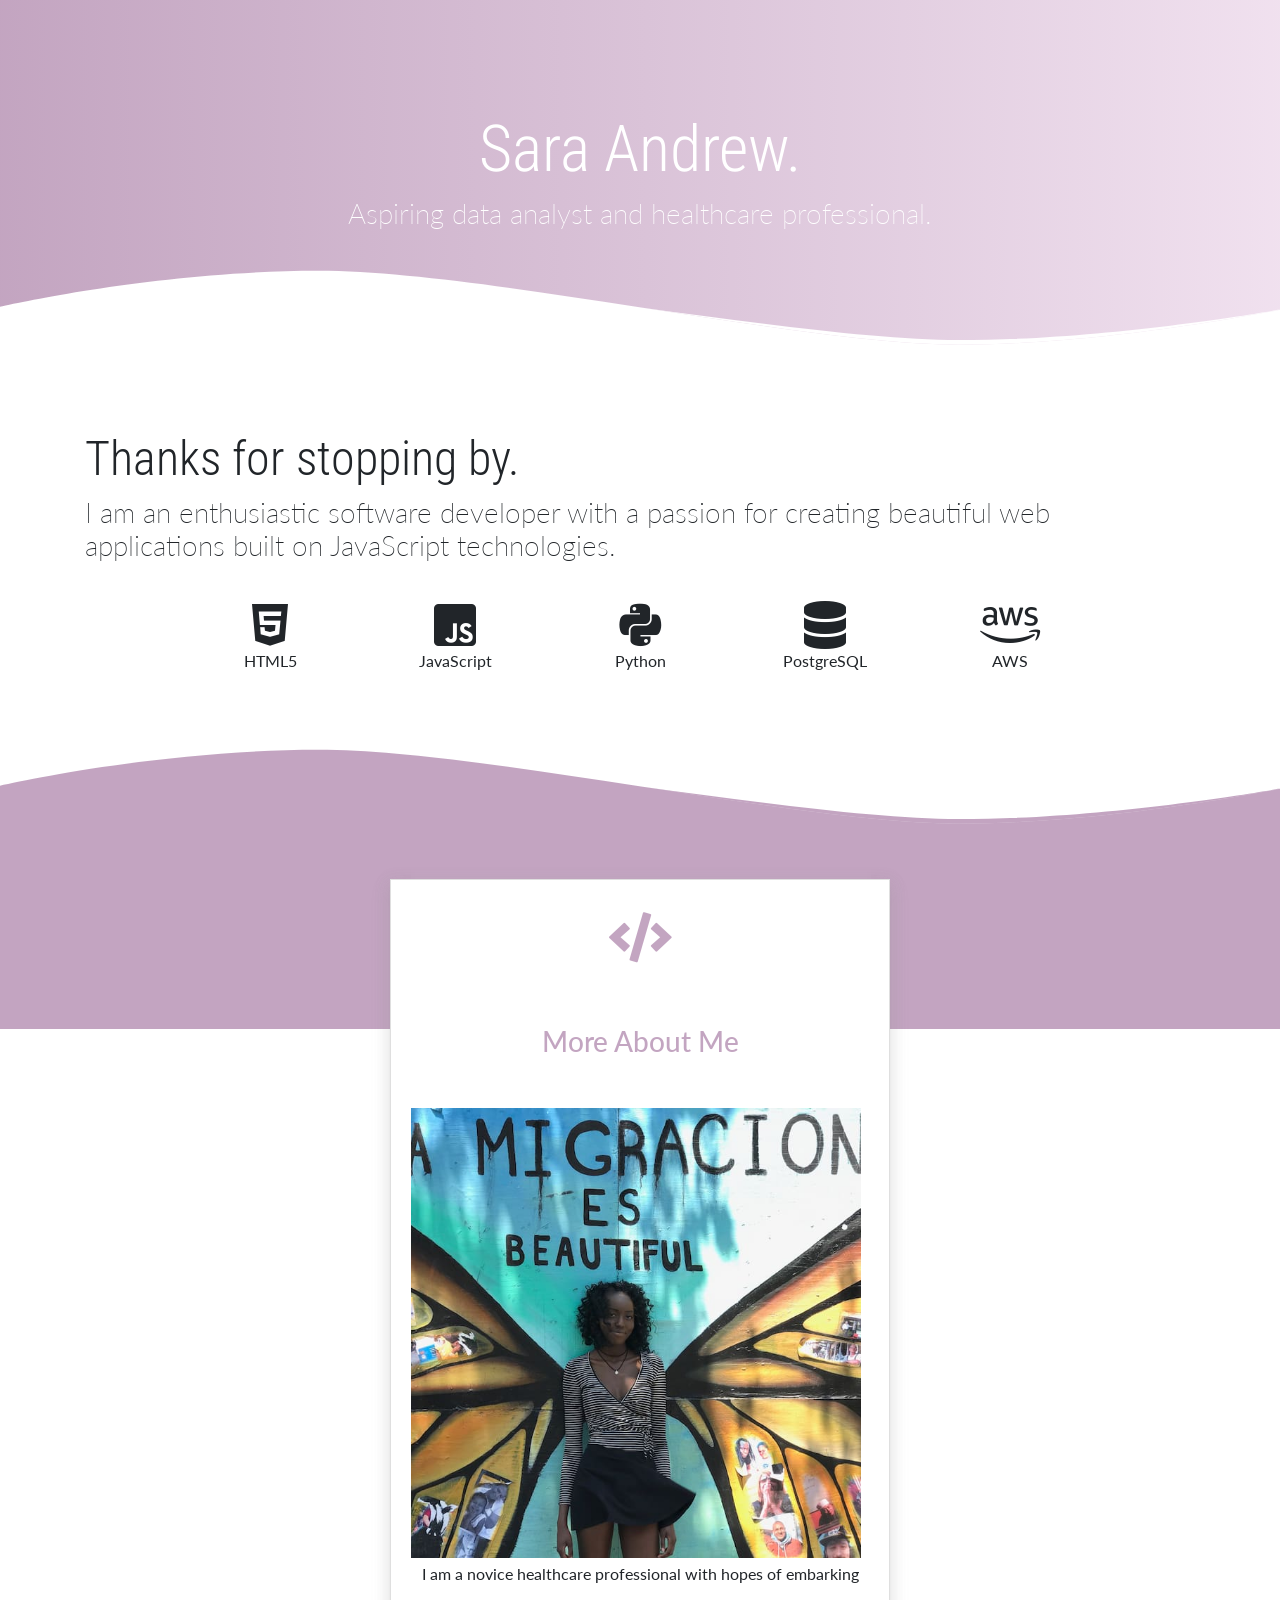
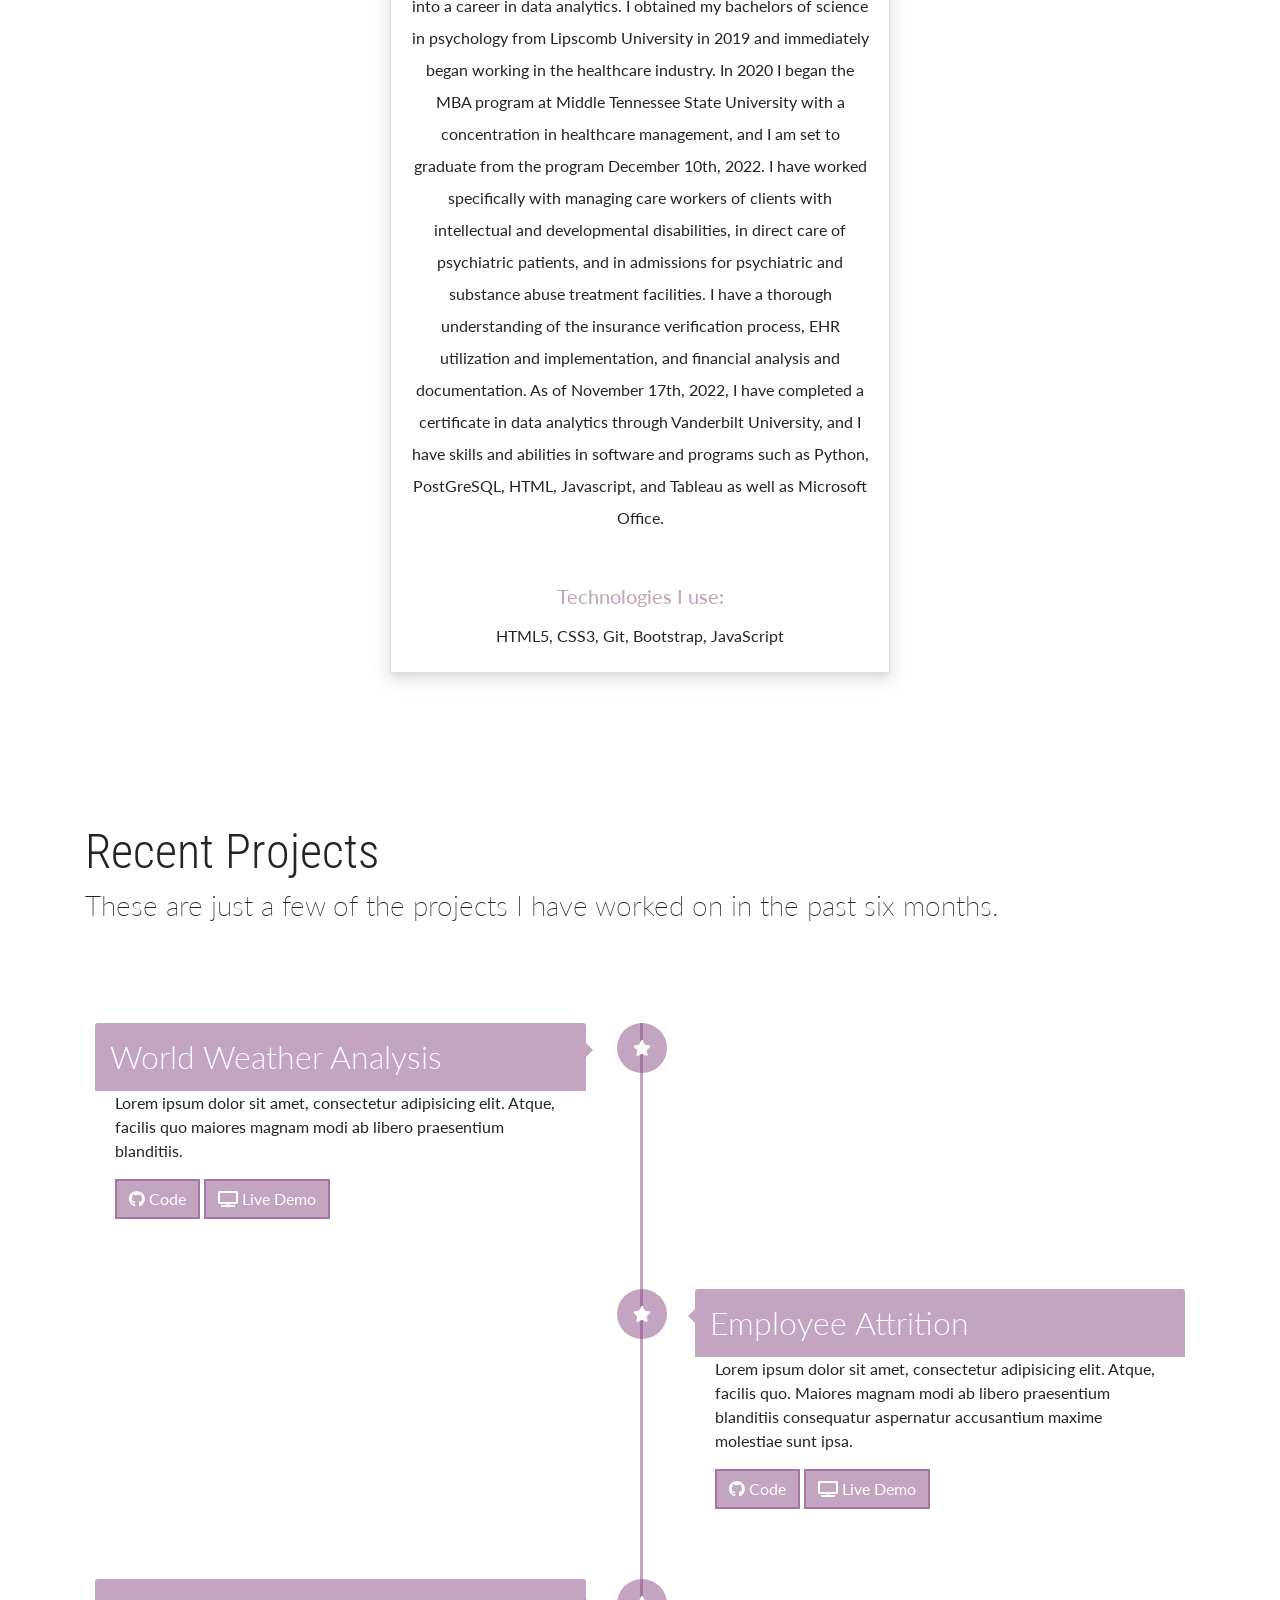
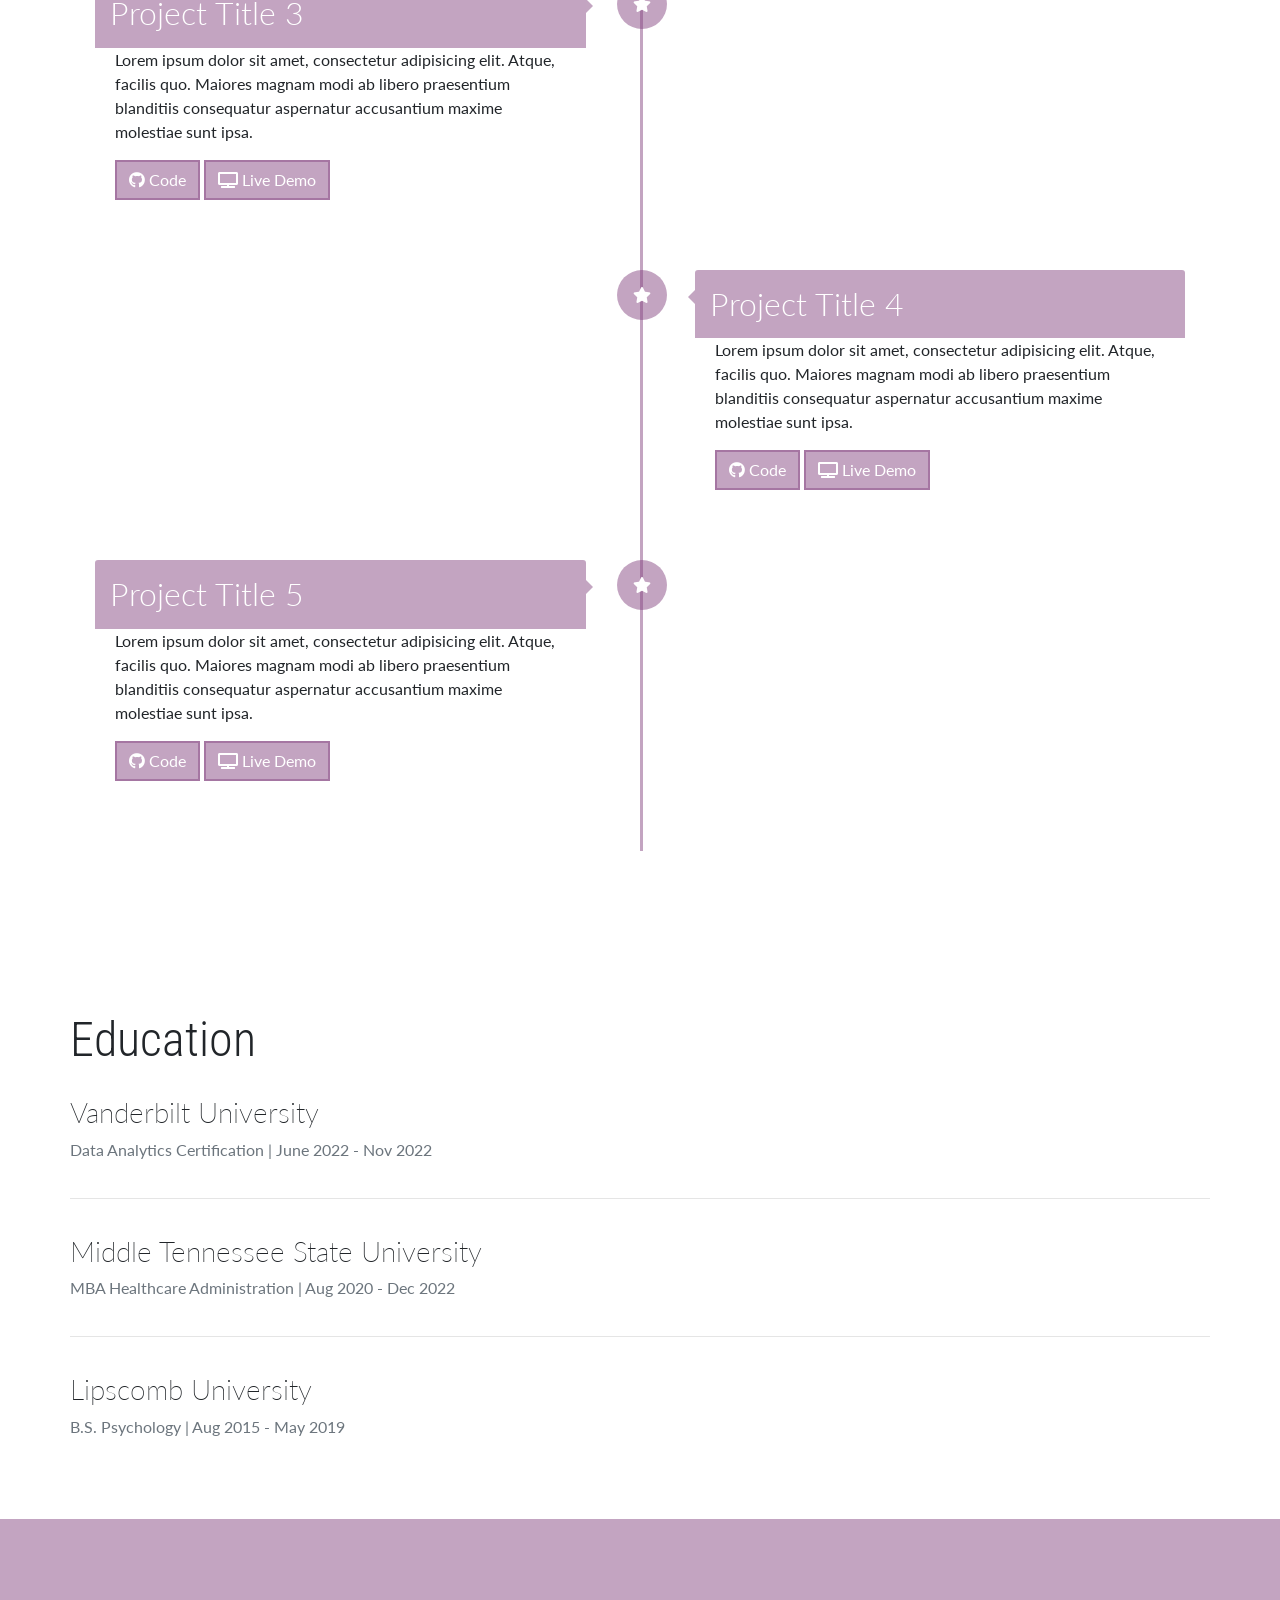
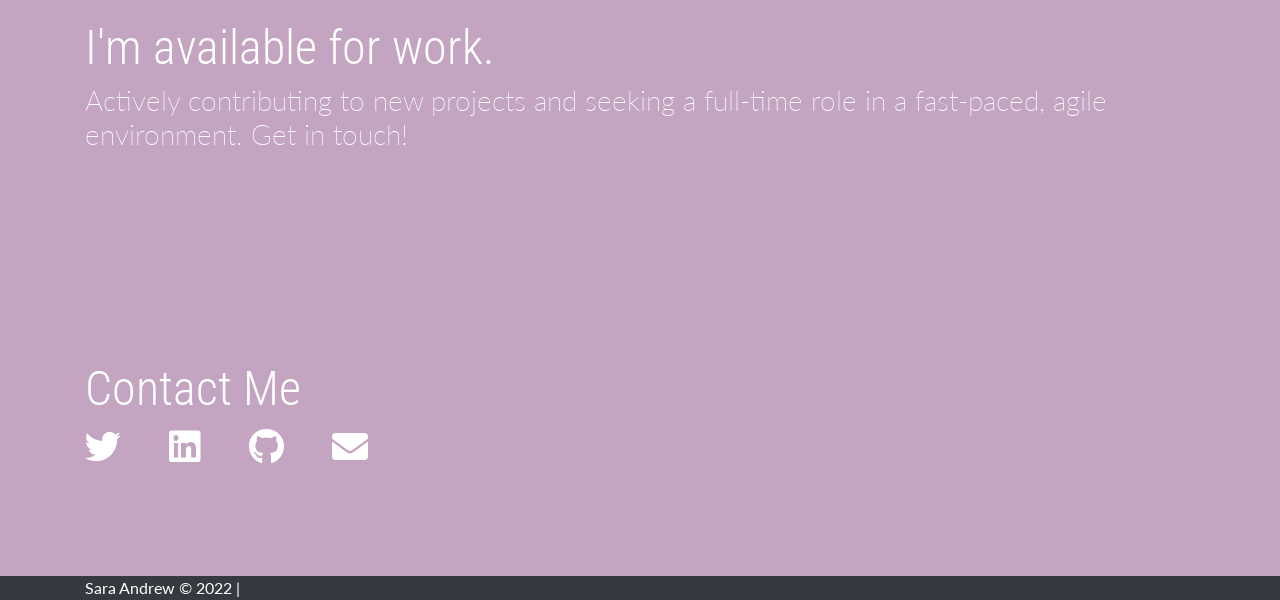
==== commit 944f7ab9: "More changes made to html code and photo added." ====
--- a/index.html
+++ b/index.html
@@ -30,7 +30,6 @@
             <div class="container header-container">
                 <h1 class="name">Sara Andrew.</h1>
                 <h3 class="subtitle text-center">Aspiring data analyst and healthcare professional.</h3>
-                <!-- <img src="assets/images/student.png" class="boy" alt="boy image" /> -->
             </div>
         </div>
         <div class="wave-svg">
@@ -114,11 +113,11 @@
                     <i class="fas fa-code"></i>
                 </span>
 
-                <h3 class="card-title">More about Me</h3>
-                <p class="card-text">Lorem ipsum dolor sit amet, consectetur adipiscing elit. Maecenas scelerisque
-                    viverra vestibulum. Class aptent taciti sociosqu ad litora torquent per conubia nostra, per inceptos
-                    himenaeos. Vestibulum elementum fringilla lectus, ac condimentum mauris. Mauris vel tellus id tellus
-                    accumsan convallis sed sed elit. </p>
+                <h3 class="card-title">More About Me</h3>
+                <img src="assets/images/student.jpeg" class="boy" alt="boy image" />
+                <p class="card-text text-center">I am a novice healthcare professional with hopes of embarking into a career in data analytics. I obtained my bachelors of science in psychology from Lipscomb University in 2019 and immediately began working in the healthcare industry. In 2020 I began the MBA program at Middle Tennessee State University with a concentration in healthcare management, and I am set to graduate from the program December 10th, 2022.
+                    I have worked specifically with managing care workers of clients with intellectual and developmental disabilities, in direct care of psychiatric patients, and in admissions for psychiatric and substance abuse treatment facilities. I have a thorough understanding of the insurance verification process, EHR utilization and implementation, and financial analysis and documentation. As of November 17th, 2022, I have completed a certificate in data analytics through Vanderbilt University, and I have skills and abilities in software and programs such as Python, PostGreSQL, HTML, Javascript, and Tableau as well as Microsoft Office.
+                </p>
                 <h5 class="card-title">
                     Technologies I use:
                 </h5>
@@ -148,12 +147,12 @@
 
                 </div>
                 <div class="timeline-content">
-                    <h2>Project Title 1</h2>
+                    <h2>World Weather Analysis</h2>
                     <p>
                         Lorem ipsum dolor sit amet, consectetur adipisicing elit.
                         Atque, facilis quo maiores magnam modi ab libero praesentium blanditiis.
                     </p>
-                    <a href="https://github.com" class="btn"><i class="fab fa-github"></i> Code</a>
+                    <a href="https://github.com/saradandrew/World_Weather_Analysis" class="btn"><i class="fab fa-github"></i> Code</a>
                     <a href="#" class="btn"><i class="fas fa-tv"></i> Live Demo</a>
                 </div>
             </div>
@@ -164,14 +163,14 @@
 
                 </div>
                 <div class="timeline-content right">
-                    <h2>Project Title 2</h2>
-                    <p>
-                        Lorem ipsum dolor sit amet, consectetur adipisicing elit. Atque, facilis quo. Maiores magnam
-                        modi ab libero praesentium blanditiis consequatur aspernatur accusantium maxime molestiae sunt
-                        ipsa.
-                    </p>
-                    <a href="https://github.com" class="btn"><i class="fab fa-github"></i> Code</a>
-                    <a href="#" class="btn"><i class="fas fa-tv"></i> Live Demo</a>
+                    <h2>Employee Attrition</h2>
+                    <p>
+                        Lorem ipsum dolor sit amet, consectetur adipisicing elit. Atque, facilis quo. Maiores magnam
+                        modi ab libero praesentium blanditiis consequatur aspernatur accusantium maxime molestiae sunt
+                        ipsa.
+                    </p>
+                    <a href="https://github.com" class="btn"><i class="fab fa-github"></i> Code</a>
+                    <a href="https://www.youtube.com/watch?v=S6hfF7iNcEQ" class="btn"><i class="fas fa-tv"></i> Live Demo</a>
                 </div>
             </div>
 
--- a/assets/css/app.css
+++ b/assets/css/app.css
@@ -107,9 +107,11 @@
 .subtitle {
     font-weight: 200;
 }
+
 .boy {
     display: block;
-    height: 200px;
+    height: 450px;
+    width: 450px;
     margin-top: 50px;
 }
 
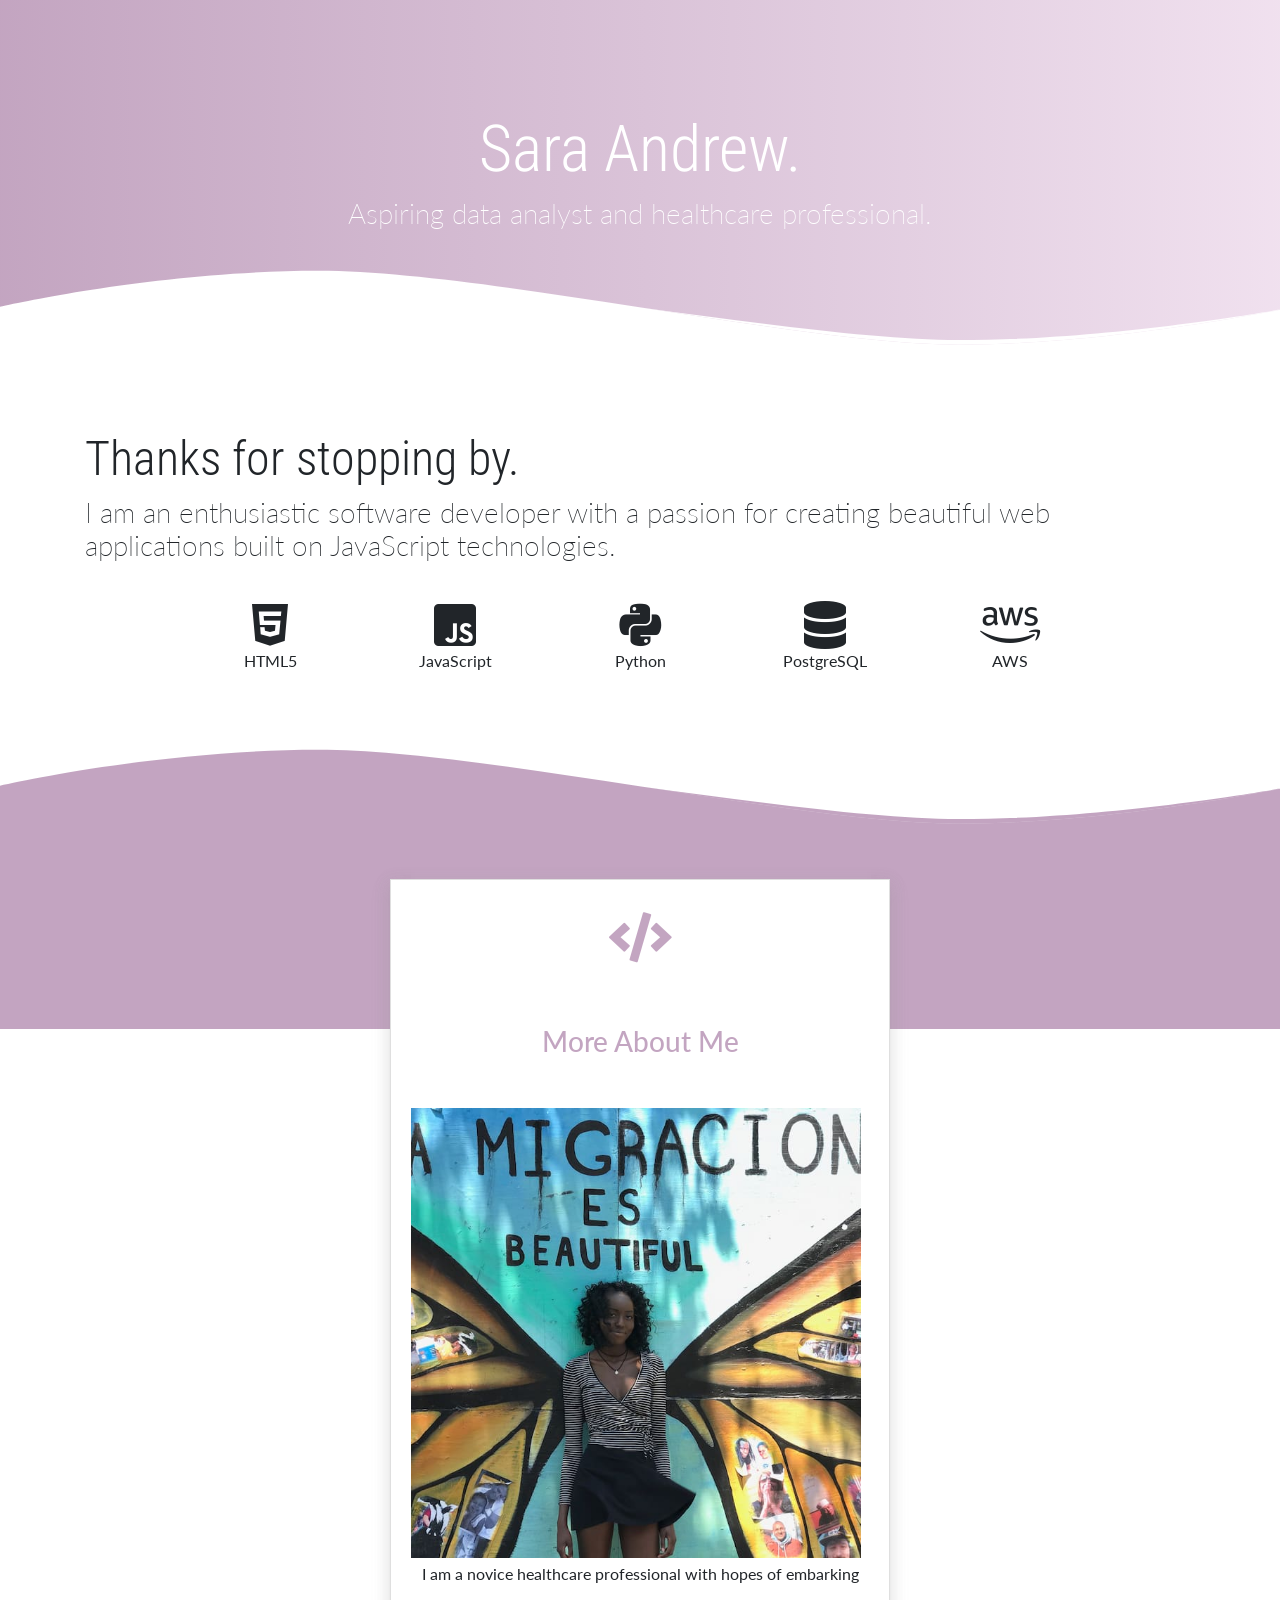
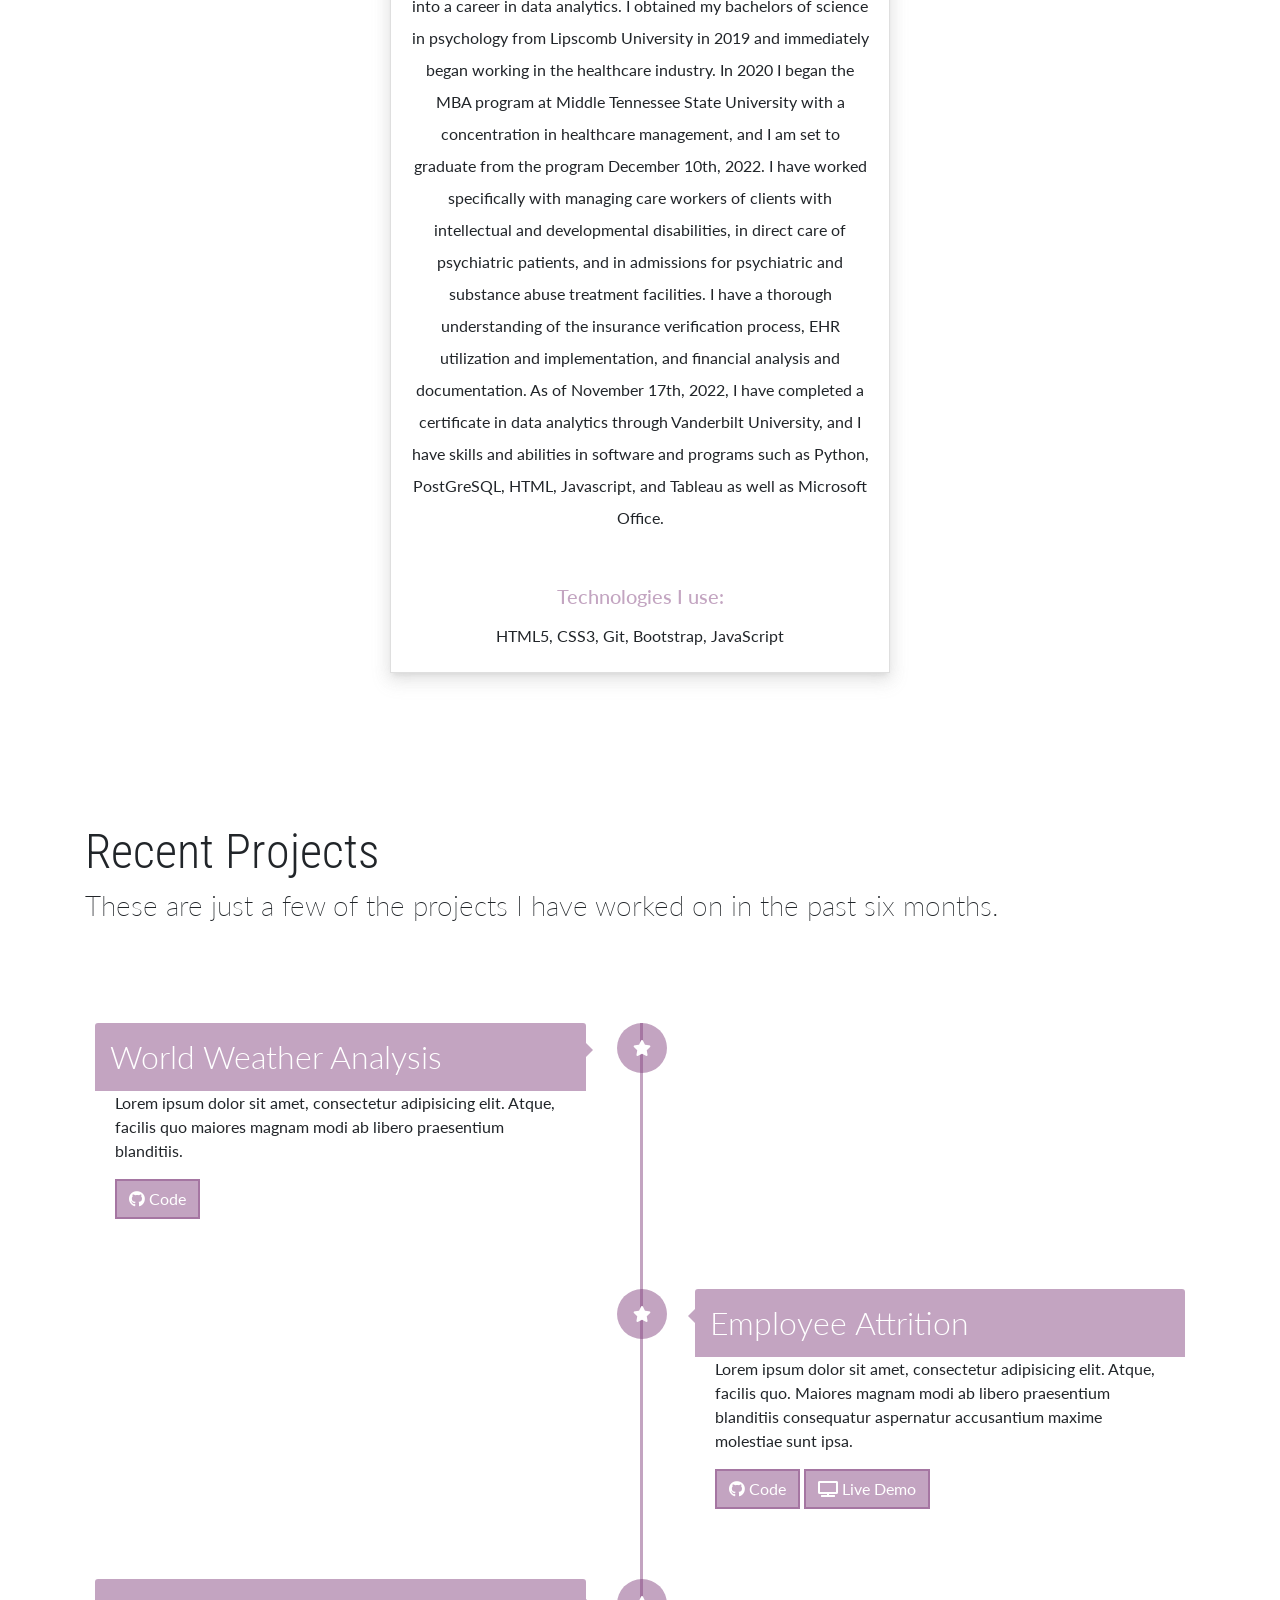
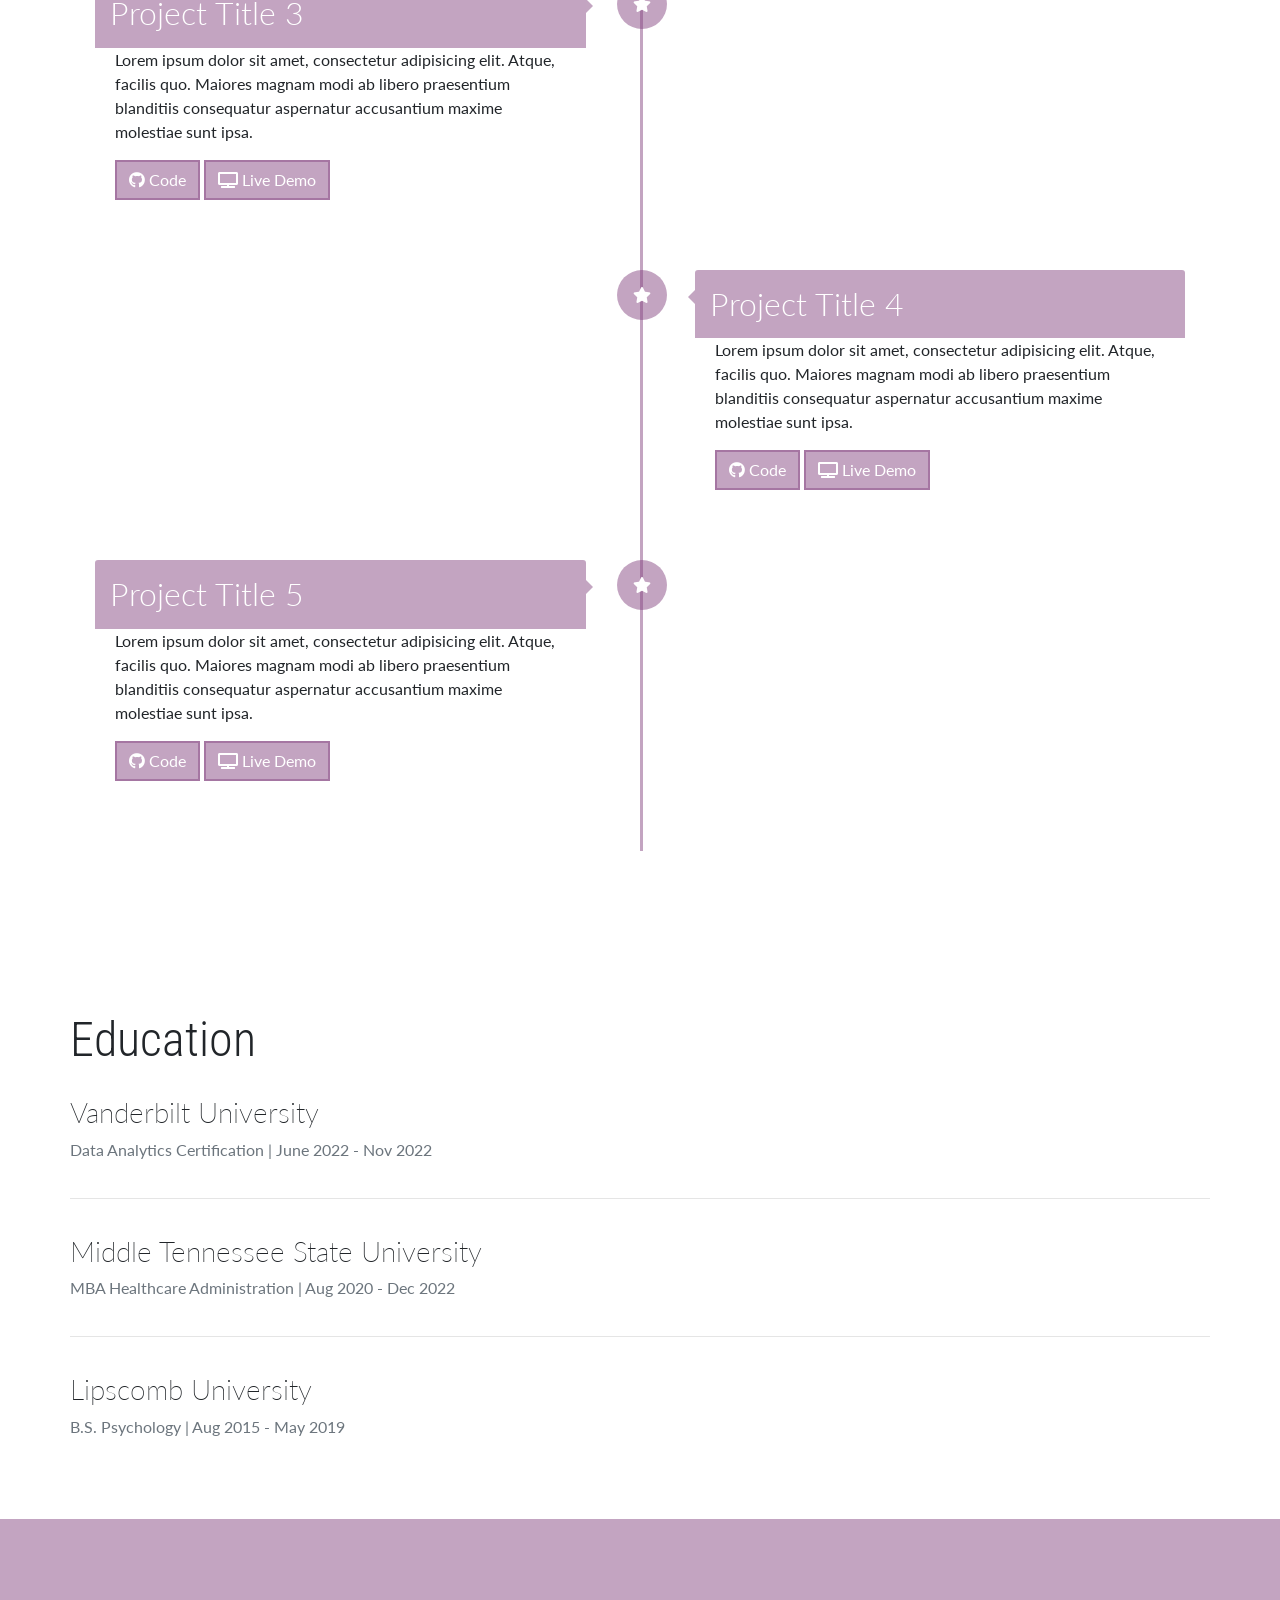
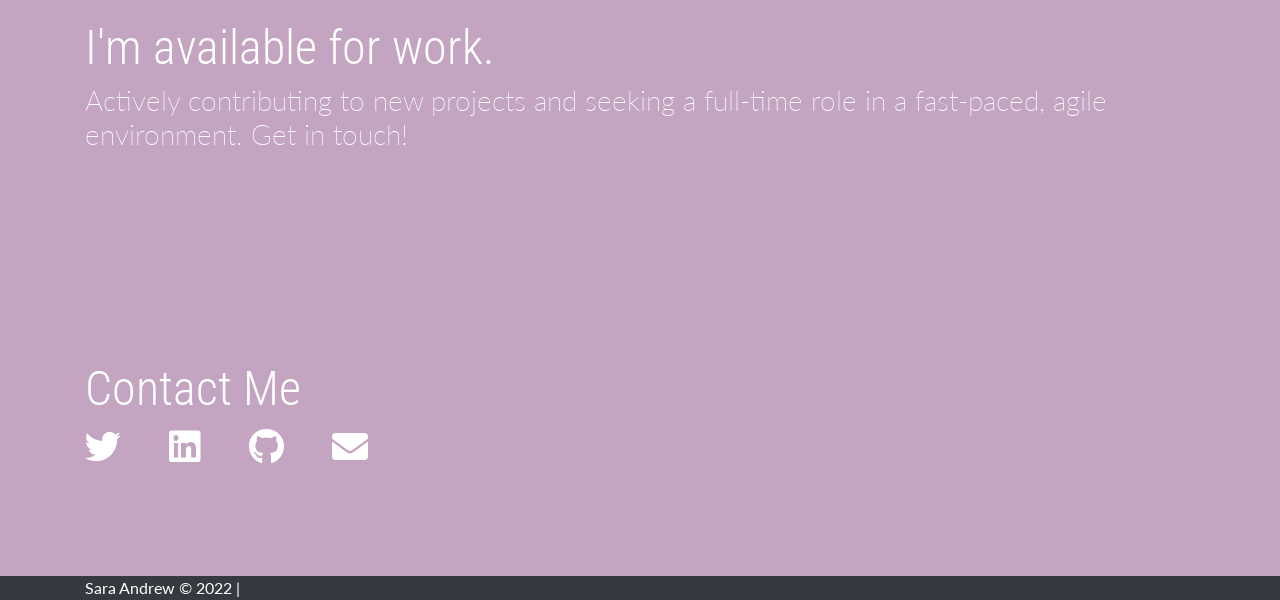
==== commit 32bf567d: "Updating html" ====
--- a/index.html
+++ b/index.html
@@ -153,7 +153,6 @@
                         Atque, facilis quo maiores magnam modi ab libero praesentium blanditiis.
                     </p>
                     <a href="https://github.com/saradandrew/World_Weather_Analysis" class="btn"><i class="fab fa-github"></i> Code</a>
-                    <a href="#" class="btn"><i class="fas fa-tv"></i> Live Demo</a>
                 </div>
             </div>
 
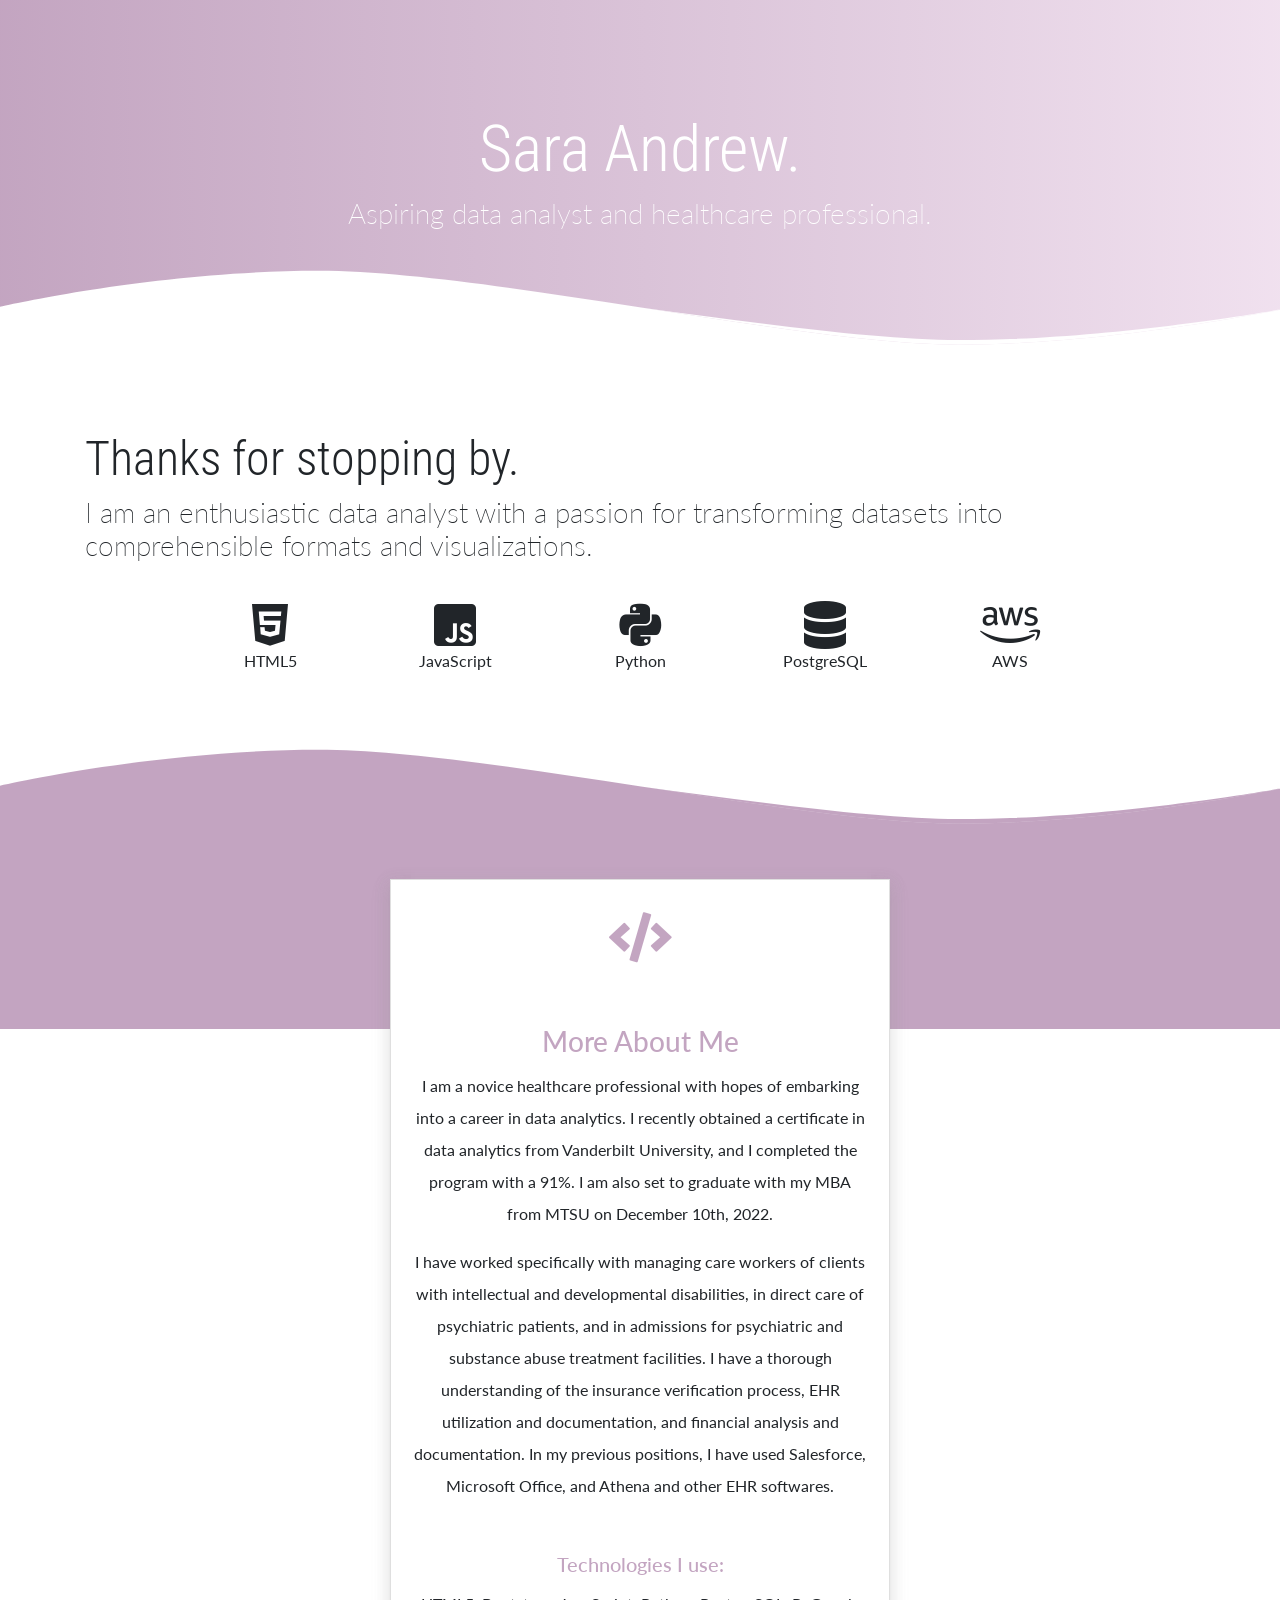
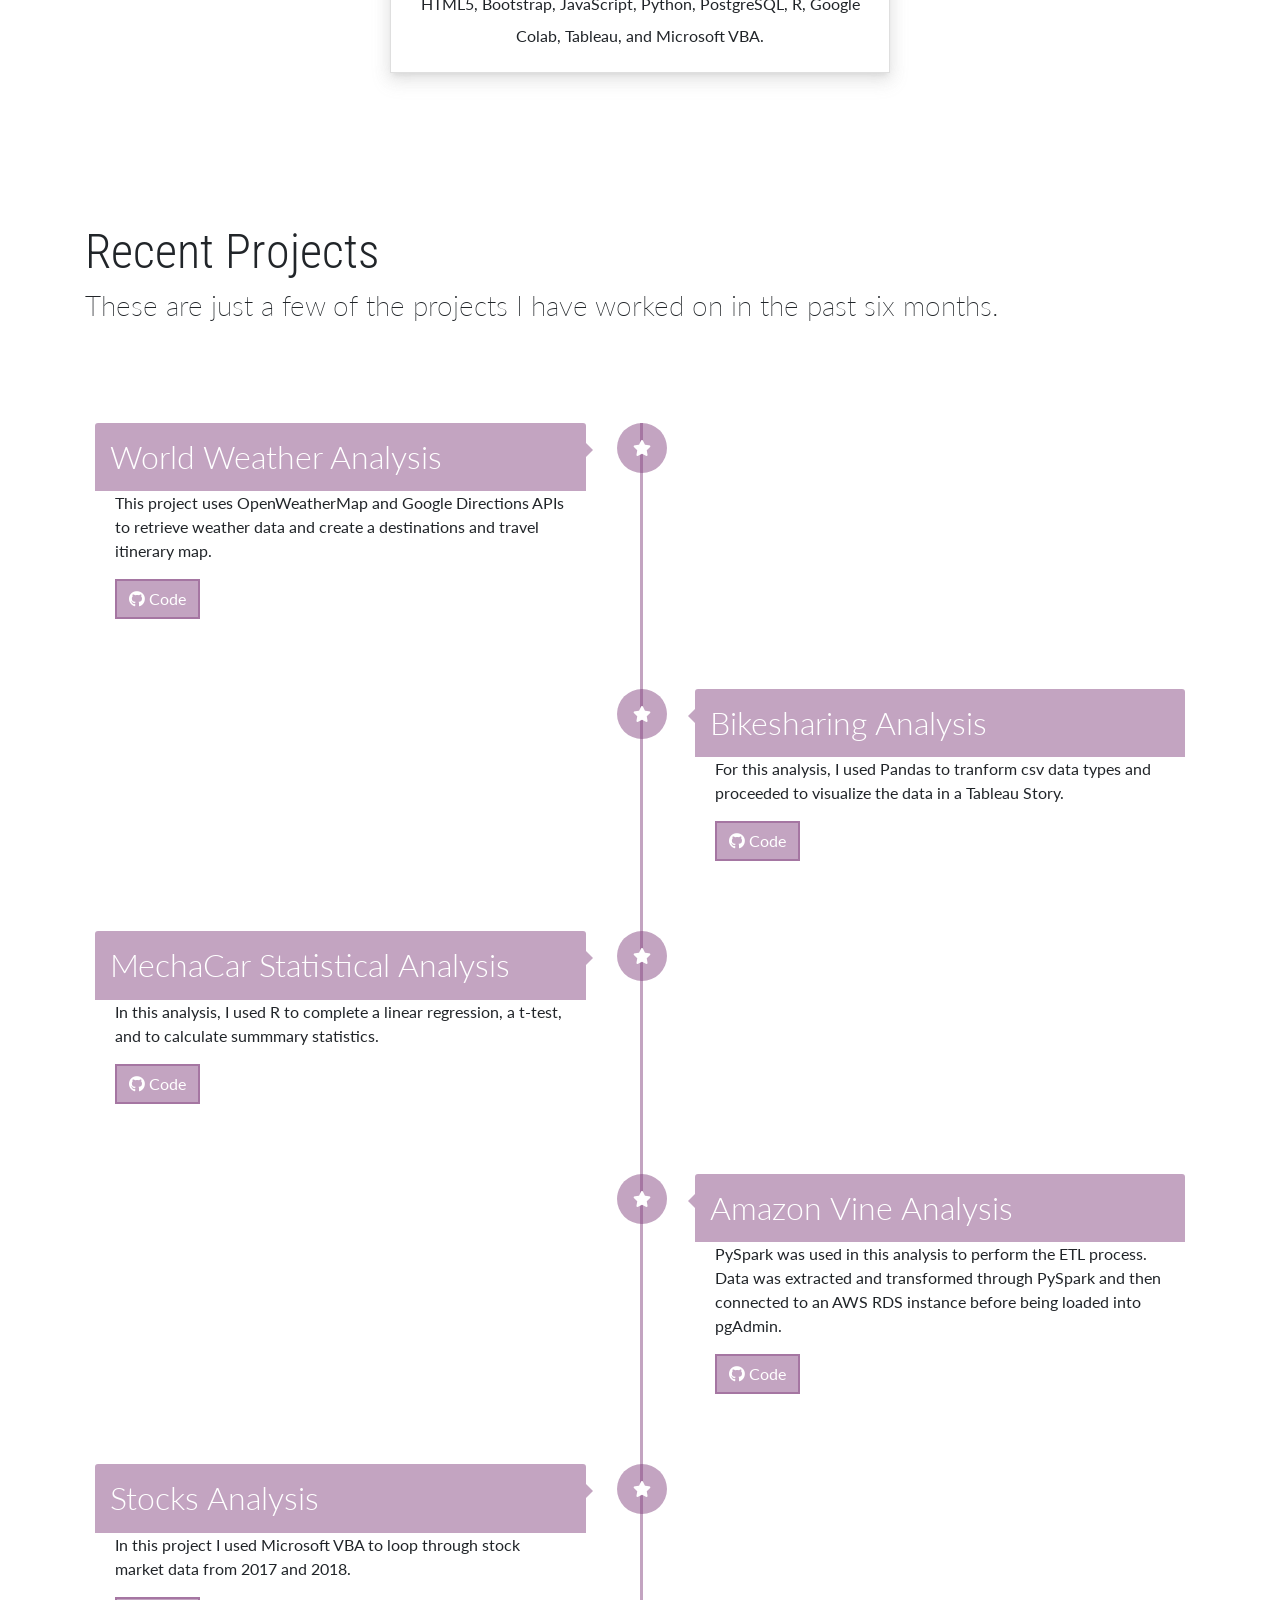
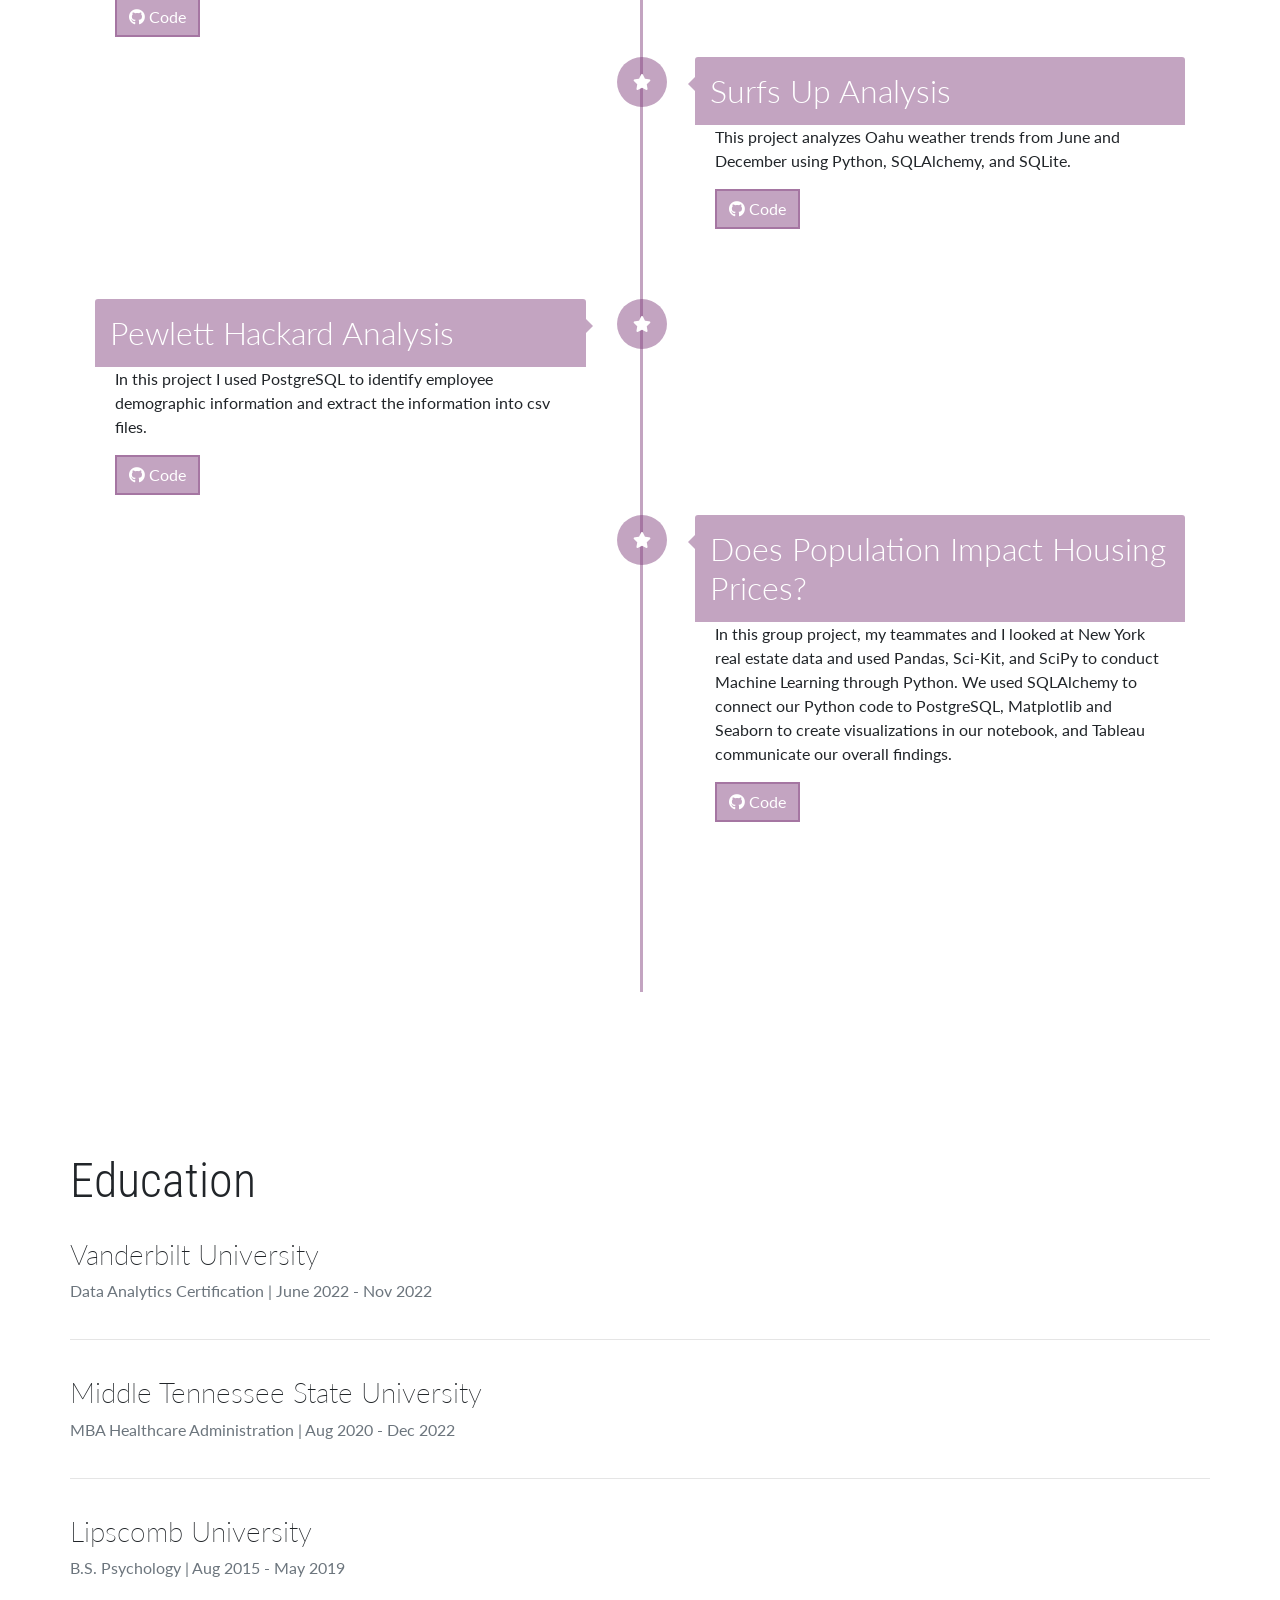
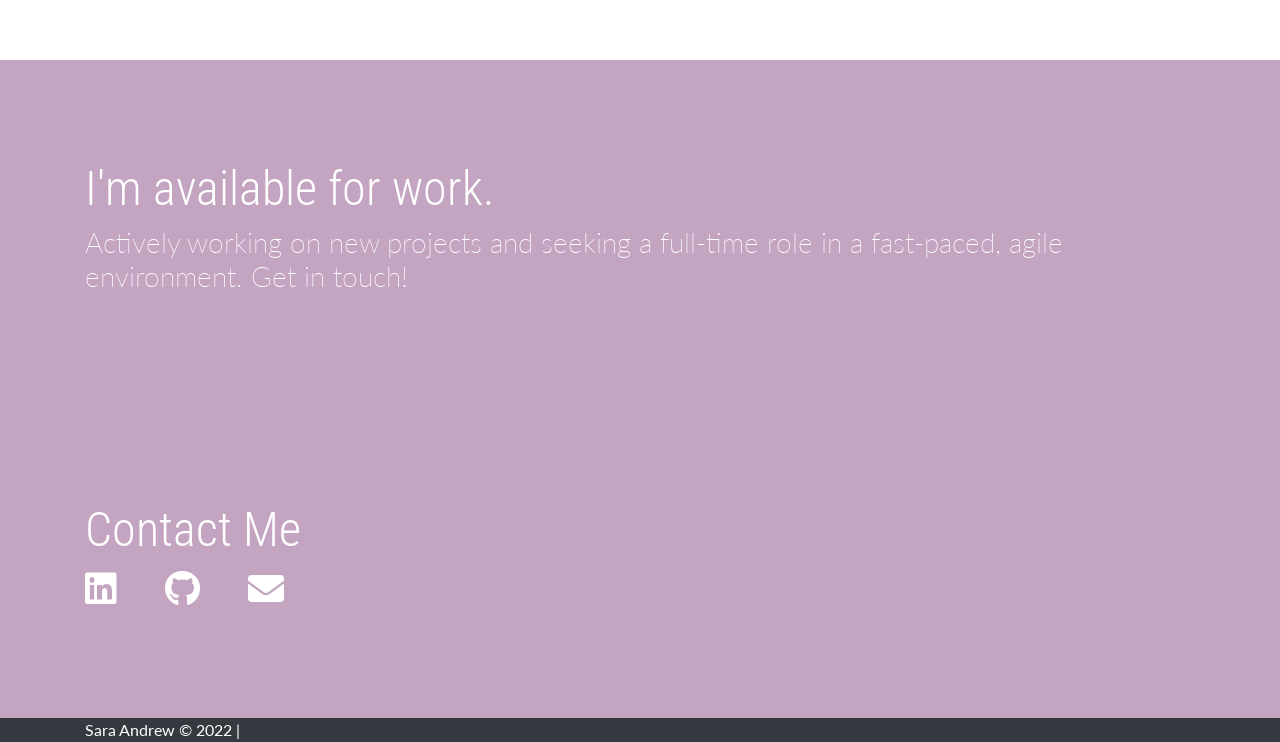
==== commit 7f4696fc: "Finalized html code." ====
--- a/index.html
+++ b/index.html
@@ -45,11 +45,7 @@
     <section class="container">
         <h1 class="title">Thanks for stopping by.
         </h1>
-        <h3 class="subtitle">I am an enthusiastic software developer with a passion for creating beautiful
-            web
-            applications
-            built on
-            JavaScript technologies. </h3>
+        <h3 class="subtitle">I am an enthusiastic data analyst with a passion for transforming datasets into comprehensible formats and visualizations.</h3>
     </section>
 
 
@@ -114,15 +110,13 @@
                 </span>
 
                 <h3 class="card-title">More About Me</h3>
-                <img src="assets/images/student.jpeg" class="boy" alt="boy image" />
-                <p class="card-text text-center">I am a novice healthcare professional with hopes of embarking into a career in data analytics. I obtained my bachelors of science in psychology from Lipscomb University in 2019 and immediately began working in the healthcare industry. In 2020 I began the MBA program at Middle Tennessee State University with a concentration in healthcare management, and I am set to graduate from the program December 10th, 2022.
-                    I have worked specifically with managing care workers of clients with intellectual and developmental disabilities, in direct care of psychiatric patients, and in admissions for psychiatric and substance abuse treatment facilities. I have a thorough understanding of the insurance verification process, EHR utilization and implementation, and financial analysis and documentation. As of November 17th, 2022, I have completed a certificate in data analytics through Vanderbilt University, and I have skills and abilities in software and programs such as Python, PostGreSQL, HTML, Javascript, and Tableau as well as Microsoft Office.
-                </p>
+                <p class="card-text text-center">I am a novice healthcare professional with hopes of embarking into a career in data analytics. I recently obtained a certificate in data analytics from Vanderbilt University, and I completed the program with a 91%. I am also set to graduate with my MBA from MTSU on December 10th, 2022.</p>
+                <p class="card-text text-center">I have worked specifically with managing care workers of clients with intellectual and developmental disabilities, in direct care of psychiatric patients, and in admissions for psychiatric and substance abuse treatment facilities. I have a thorough understanding of the insurance verification process, EHR utilization and documentation, and financial analysis and documentation. In my previous positions, I have used Salesforce, Microsoft Office, and Athena and other EHR softwares.</p>
                 <h5 class="card-title">
                     Technologies I use:
                 </h5>
                 <p class="card-text">
-                    HTML5, CSS3, Git, Bootstrap, JavaScript
+                    HTML5, Bootstrap, JavaScript, Python, PostgreSQL, R, Google Colab, Tableau, and Microsoft VBA.
                 </p>
             </div>
         </div>
@@ -149,8 +143,7 @@
                 <div class="timeline-content">
                     <h2>World Weather Analysis</h2>
                     <p>
-                        Lorem ipsum dolor sit amet, consectetur adipisicing elit.
-                        Atque, facilis quo maiores magnam modi ab libero praesentium blanditiis.
+                        This project uses OpenWeatherMap and Google Directions APIs to retrieve weather data and create a destinations and travel itinerary map.
                     </p>
                     <a href="https://github.com/saradandrew/World_Weather_Analysis" class="btn"><i class="fab fa-github"></i> Code</a>
                 </div>
@@ -162,14 +155,11 @@
 
                 </div>
                 <div class="timeline-content right">
-                    <h2>Employee Attrition</h2>
-                    <p>
-                        Lorem ipsum dolor sit amet, consectetur adipisicing elit. Atque, facilis quo. Maiores magnam
-                        modi ab libero praesentium blanditiis consequatur aspernatur accusantium maxime molestiae sunt
-                        ipsa.
-                    </p>
-                    <a href="https://github.com" class="btn"><i class="fab fa-github"></i> Code</a>
-                    <a href="https://www.youtube.com/watch?v=S6hfF7iNcEQ" class="btn"><i class="fas fa-tv"></i> Live Demo</a>
+                    <h2>Bikesharing Analysis</h2>
+                    <p>
+                        For this analysis, I used Pandas to tranform csv data types and proceeded to visualize the data in a Tableau Story.
+                    </p>
+                    <a href="https://github.com/saradandrew/bikesharing" class="btn"><i class="fab fa-github"></i> Code</a>
                 </div>
             </div>
 
@@ -178,14 +168,11 @@
                     <i class="fas fa-star fa-align"></i>
                 </div>
                 <div class="timeline-content">
-                    <h2>Project Title 3</h2>
-                    <p>
-                        Lorem ipsum dolor sit amet, consectetur adipisicing elit. Atque, facilis quo. Maiores magnam
-                        modi ab libero praesentium blanditiis consequatur aspernatur accusantium maxime molestiae sunt
-                        ipsa.
-                    </p>
-                    <a href="https://github.com" class="btn"><i class="fab fa-github"></i> Code</a>
-                    <a href="#" class="btn"><i class="fas fa-tv"></i> Live Demo</a>
+                    <h2>MechaCar Statistical Analysis</h2>
+                    <p>
+                        In this analysis, I used R to complete a linear regression, a t-test, and to calculate summmary statistics.
+                    </p>
+                    <a href="https://github.com/saradandrew/MechaCar_Statistical_Analysis" class="btn"><i class="fab fa-github"></i> Code</a>
 
                 </div>
             </div>
@@ -196,14 +183,11 @@
 
                 </div>
                 <div class="timeline-content right">
-                    <h2>Project Title 4</h2>
-                    <p>
-                        Lorem ipsum dolor sit amet, consectetur adipisicing elit. Atque, facilis quo. Maiores magnam
-                        modi ab libero praesentium blanditiis consequatur aspernatur accusantium maxime molestiae sunt
-                        ipsa.
-                    </p>
-                    <a href="https://github.com" class="btn"><i class="fab fa-github"></i> Code</a>
-                    <a href="#" class="btn"><i class="fas fa-tv"></i> Live Demo</a>
+                    <h2>Amazon Vine Analysis</h2>
+                    <p>
+                        PySpark was used in this analysis to perform the ETL process. Data was extracted and transformed through PySpark and then connected to an AWS RDS instance before being loaded into pgAdmin.
+                    </p>
+                    <a href="https://github.com/saradandrew/Amazon_Vine_Analysis" class="btn"><i class="fab fa-github"></i> Code</a>
                 </div>
             </div>
 
@@ -212,15 +196,51 @@
                     <i class="fas fa-star fa-align"></i>
                 </div>
                 <div class="timeline-content">
-                    <h2>Project Title 5</h2>
-                    <p>
-                        Lorem ipsum dolor sit amet, consectetur adipisicing elit. Atque, facilis quo. Maiores magnam
-                        modi ab libero praesentium blanditiis consequatur aspernatur accusantium maxime molestiae sunt
-                        ipsa.
-                    </p>
-                    <a href="https://github.com" class="btn"><i class="fab fa-github"></i> Code</a>
-                    <a href="#" class="btn"><i class="fas fa-tv"></i> Live Demo</a>
-                </div>
+                    <h2>Stocks Analysis</h2>
+                    <p>
+                        In this project I used Microsoft VBA to loop through stock market data from 2017 and 2018.
+                    </p>
+                    <a href="https://github.com/saradandrew/stock-analysis" class="btn"><i class="fab fa-github"></i> Code</a>
+                </div>
+
+            <div class="timeline-item">
+                 <div class="timeline-icon">
+                    <i class="fas fa-star fa-align"></i>
+                </div>
+                <div class="timeline-content right">
+                    <h2>Surfs Up Analysis</h2>
+                    <p>
+                        This project analyzes Oahu weather trends from June and December using Python, SQLAlchemy, and SQLite.
+                    </p>
+                    <a href="https://github.com/saradandrew/surfs_up" class="btn"><i class="fab fa-github"></i> Code</a>
+                </div>
+            </div>
+
+            <div class="timeline-item">
+                <div class="timeline-icon">
+                    <i class="fas fa-star fa-align"></i>
+                </div>
+                <div class="timeline-content">
+                    <h2>Pewlett Hackard Analysis</h2>
+                    <p>
+                        In this project I used PostgreSQL to identify employee demographic information and extract the information into csv files.
+                    </p>
+                    <a href="https://github.com/saradandrew/Pewlett-Hackard-Analysis" class="btn"><i class="fab fa-github"></i> Code</a>
+                </div>
+
+                <div class="timeline-item">
+                    <div class="timeline-icon">
+                       <i class="fas fa-star fa-align"></i>
+                   </div>
+                   <div class="timeline-content right">
+                       <h2>Does Population Impact Housing Prices?</h2>
+                       <p>
+                           In this group project, my teammates and I looked at New York real estate data and used Pandas, Sci-Kit, and SciPy to conduct Machine Learning through Python. We used SQLAlchemy to connect our Python code to PostgreSQL, Matplotlib and Seaborn to create visualizations in our notebook, and Tableau communicate our overall findings.
+                       </p>
+                       <a href="https://github.com/saradandrew/final_project" class="btn"><i class="fab fa-github"></i> Code</a>
+                   </div>
+                 </div>
+               </div>
             </div>
         </div>
     </div>
@@ -253,8 +273,7 @@
         <div class="container">
             <h1 class="title">I'm available for work.
             </h1>
-            <h3 class="subtitle">Actively contributing to new projects and seeking a full-time role in a fast-paced,
-                agile environment. Get in touch!</h3>
+            <h3 class="subtitle">Actively working on new projects and seeking a full-time role in a fast-paced, agile environment. Get in touch!</h3>
         </div>
     </section>
 
@@ -263,7 +282,6 @@
         <div class="container">
             <h1>Contact Me</h1>
             <h3 class="intro subtitle">
-                <a href="https://twitter.com" class="social-icon"><i class="fab fa-twitter"></i></a>
                 <a href="https://www.linkedin.com/in/sara-andrew-5330a9137/" class="social-icon"><i class="fab fa-linkedin"></i></a>
                 <a href="https://github.com/saradandrew/" class="social-icon"><i class="fab fa-github"></i></a>
                 <a href="mailto:<skandrew97@gmail.com>" class="social-icon"><i class="fas fa-envelope"></i></a>
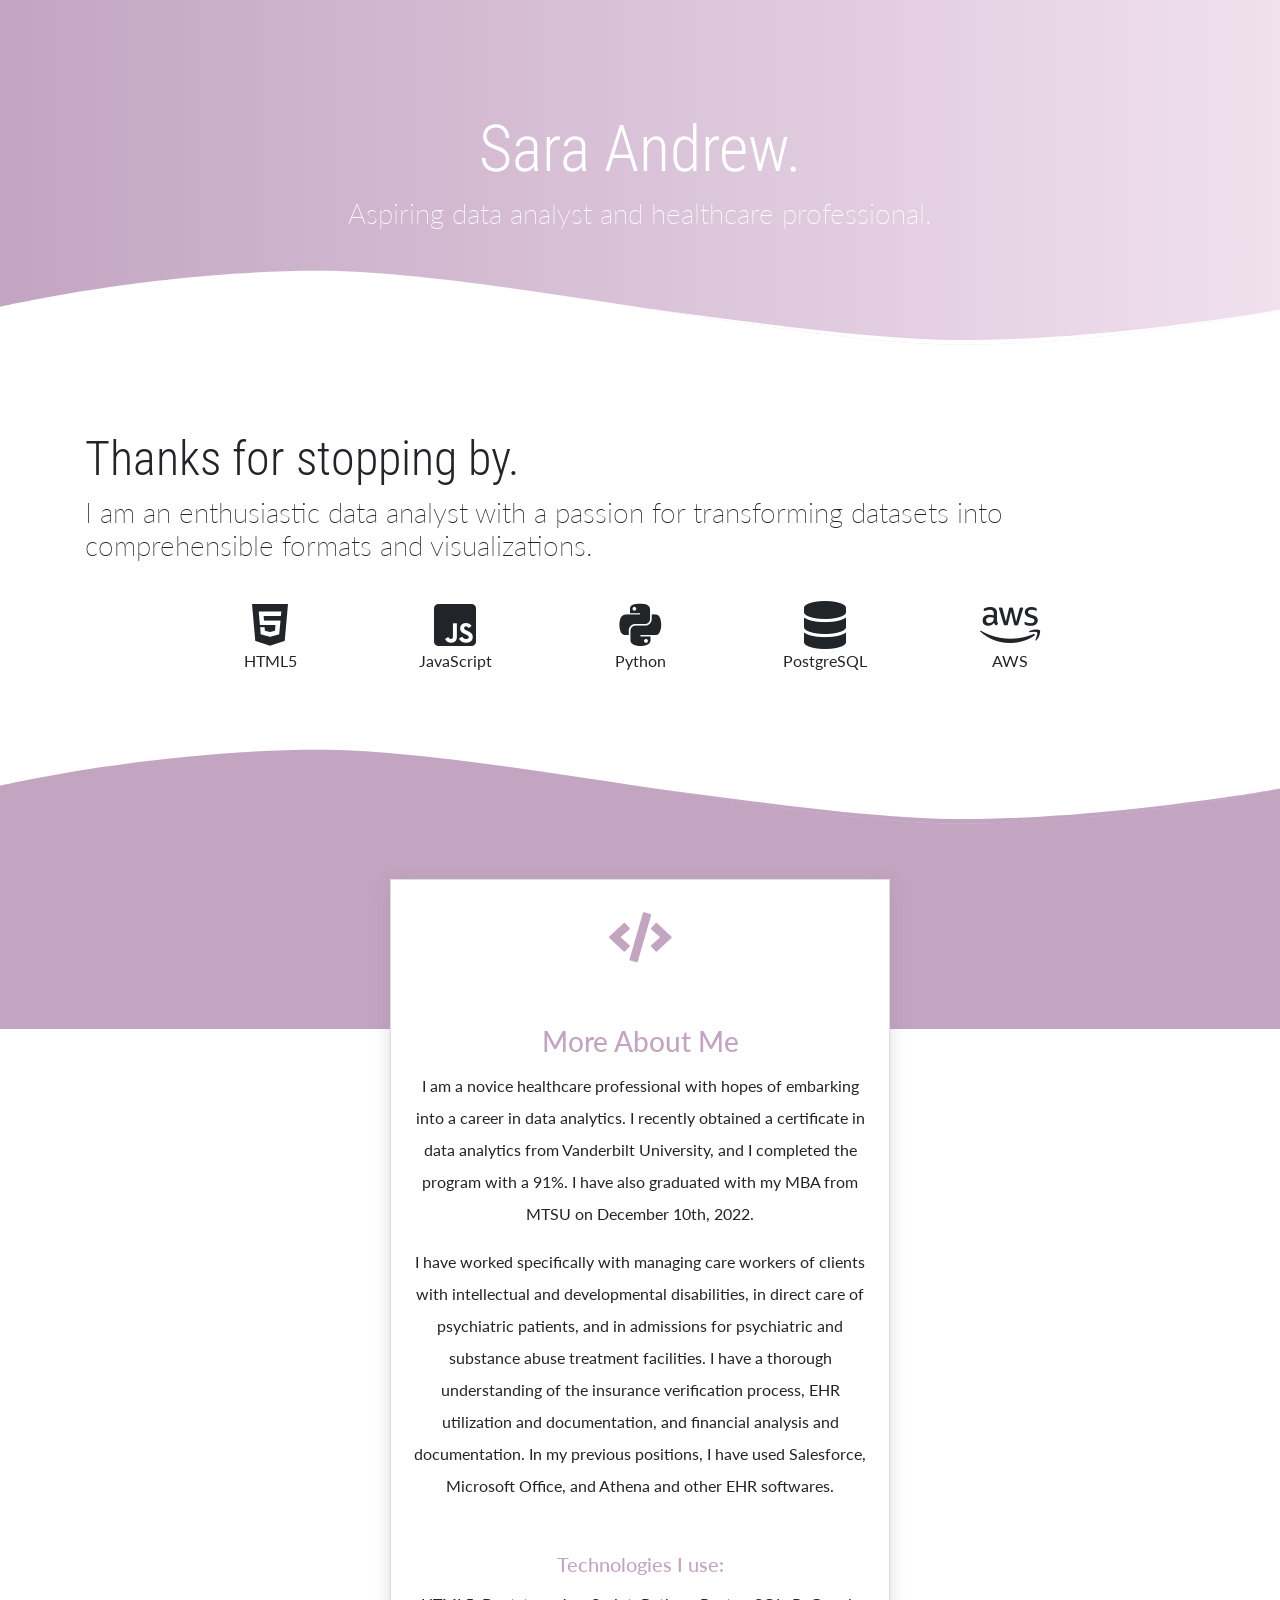
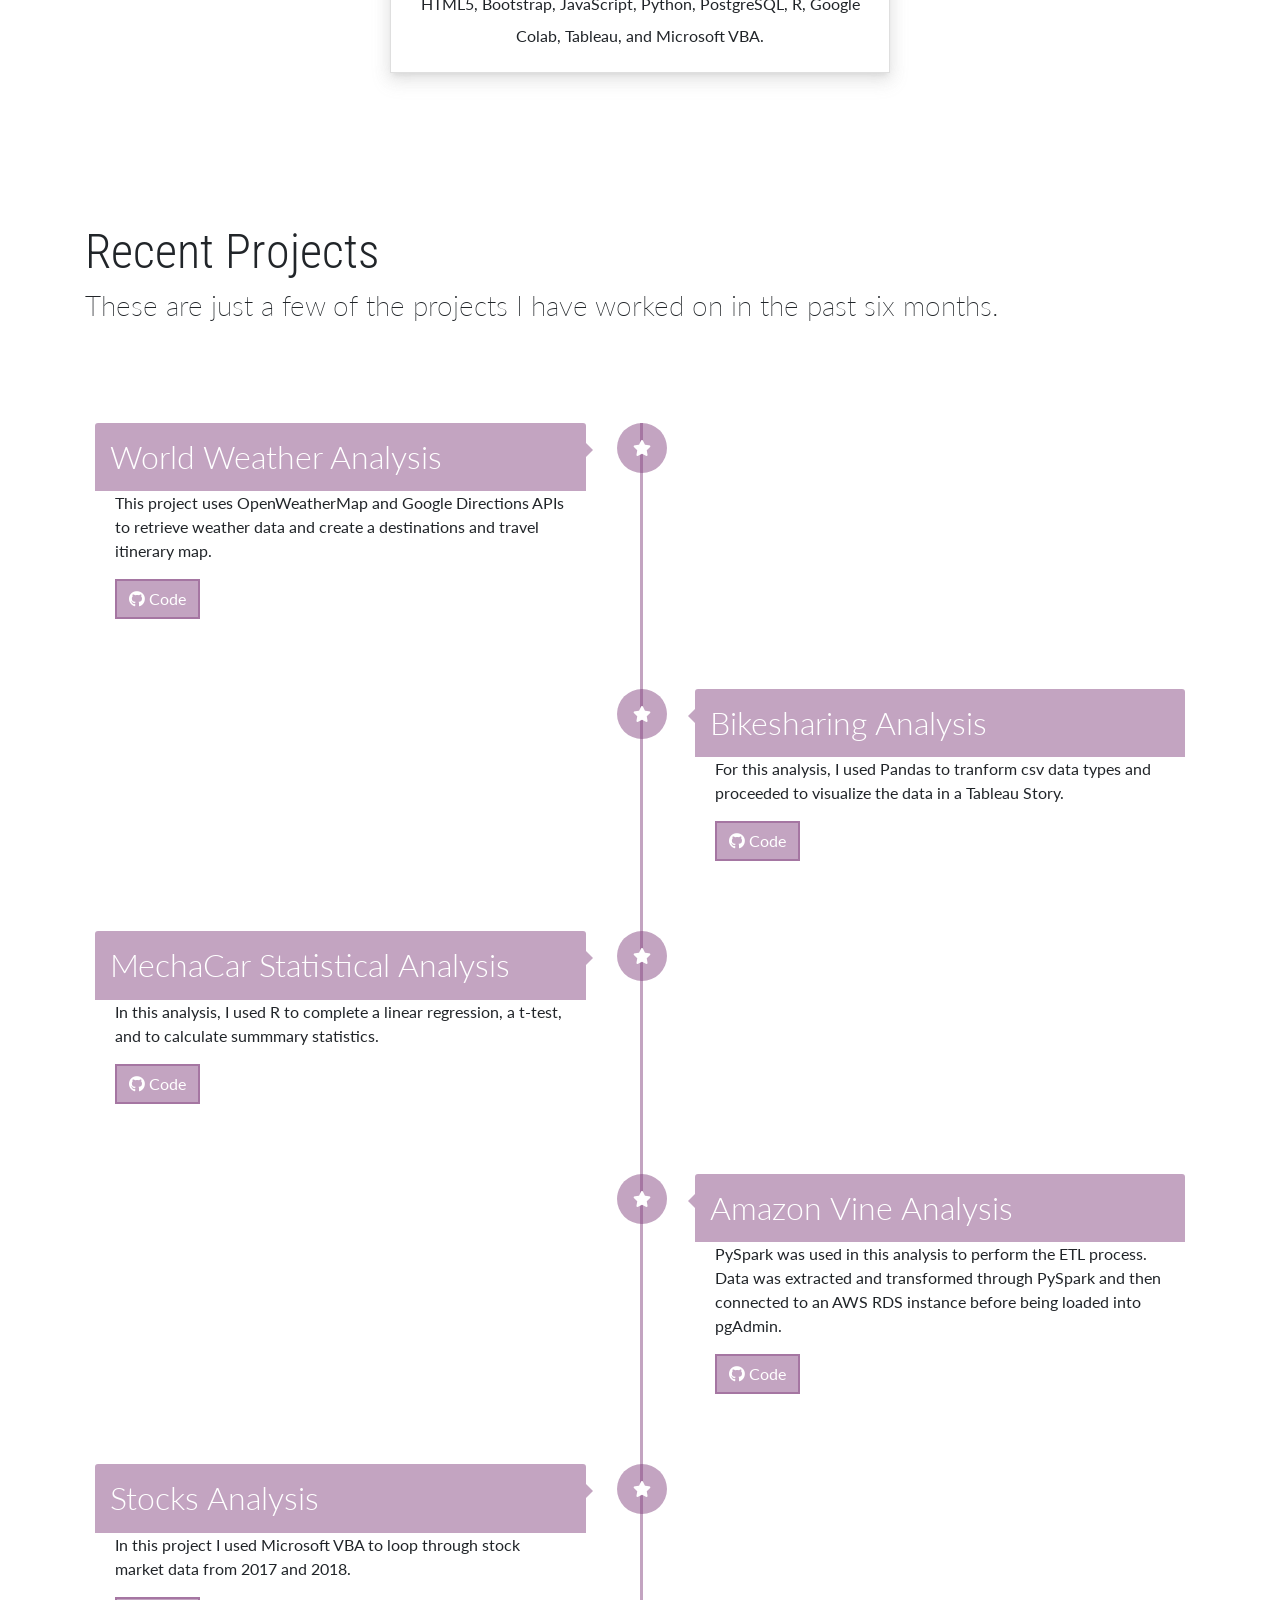
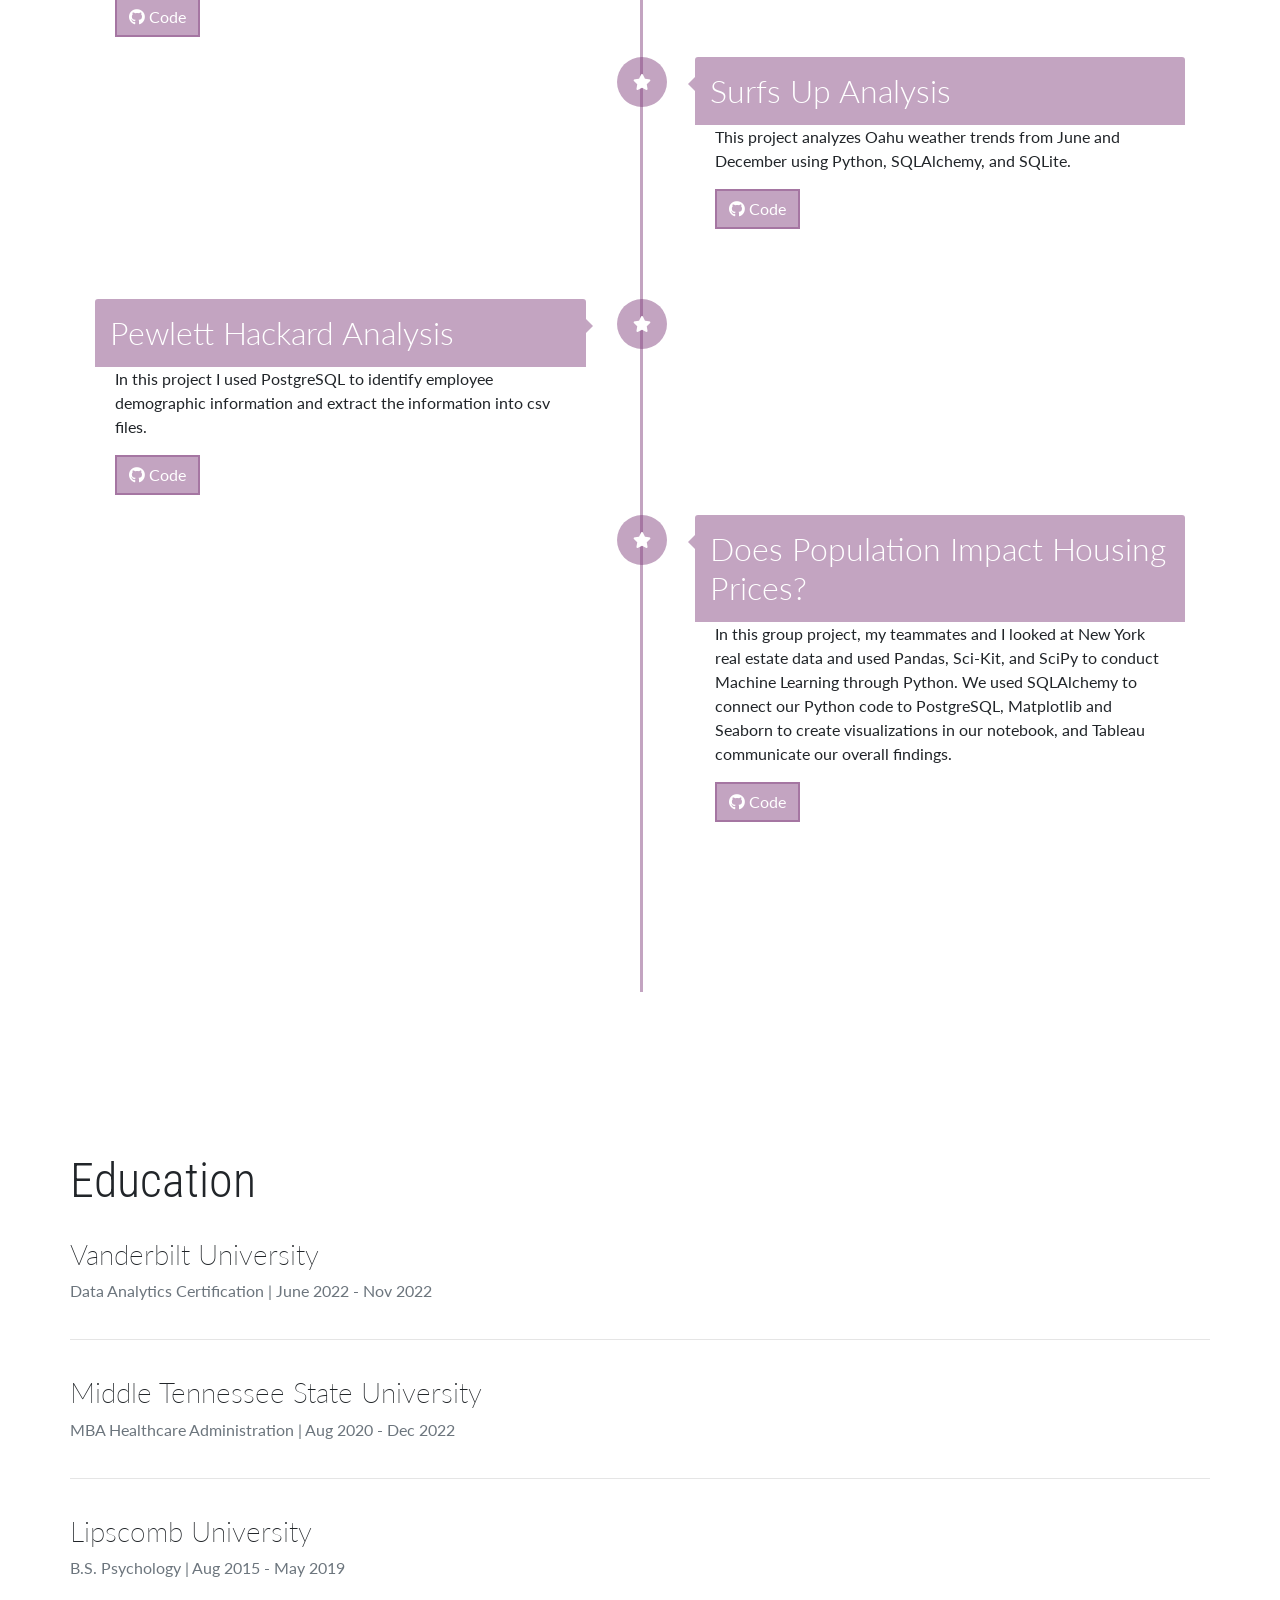
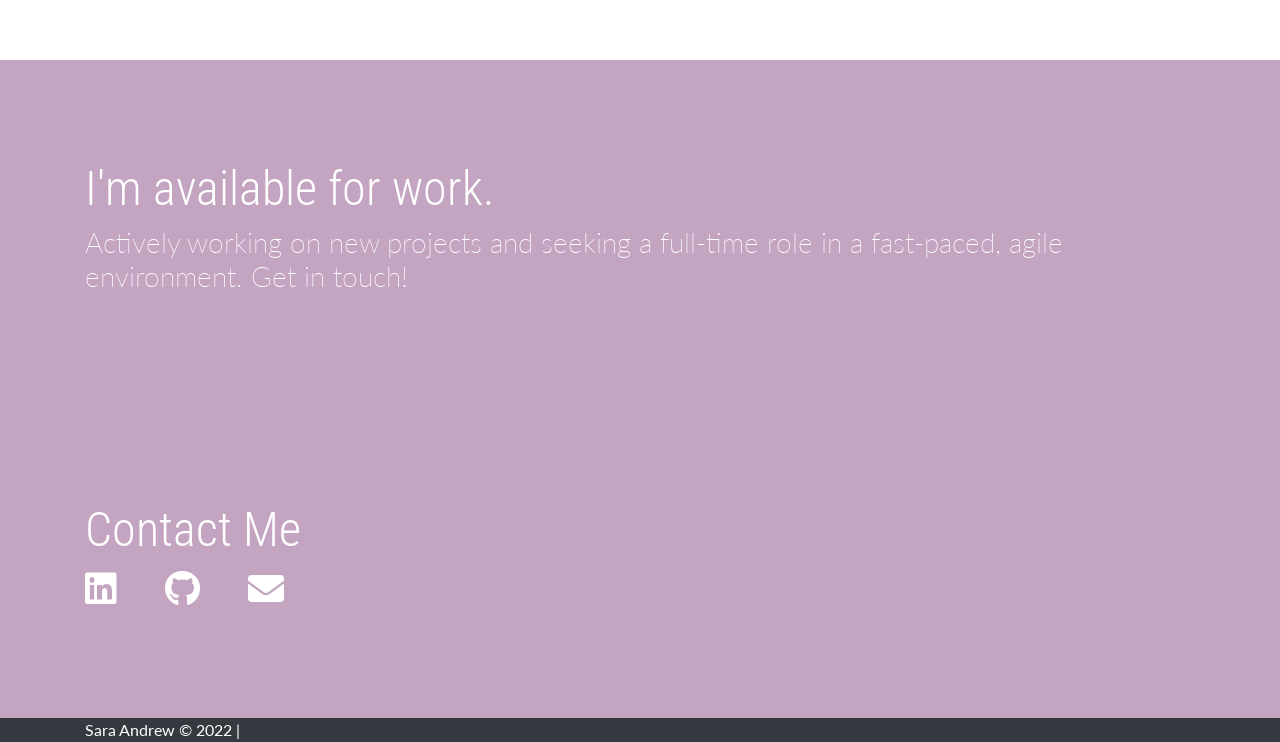
==== commit 408bfee0: "Updated "more about me" section." ====
--- a/index.html
+++ b/index.html
@@ -110,7 +110,7 @@
                 </span>
 
                 <h3 class="card-title">More About Me</h3>
-                <p class="card-text text-center">I am a novice healthcare professional with hopes of embarking into a career in data analytics. I recently obtained a certificate in data analytics from Vanderbilt University, and I completed the program with a 91%. I am also set to graduate with my MBA from MTSU on December 10th, 2022.</p>
+                <p class="card-text text-center">I am a novice healthcare professional with hopes of embarking into a career in data analytics. I recently obtained a certificate in data analytics from Vanderbilt University, and I completed the program with a 91%. I have also graduated with my MBA from MTSU on December 10th, 2022.</p>
                 <p class="card-text text-center">I have worked specifically with managing care workers of clients with intellectual and developmental disabilities, in direct care of psychiatric patients, and in admissions for psychiatric and substance abuse treatment facilities. I have a thorough understanding of the insurance verification process, EHR utilization and documentation, and financial analysis and documentation. In my previous positions, I have used Salesforce, Microsoft Office, and Athena and other EHR softwares.</p>
                 <h5 class="card-title">
                     Technologies I use:
